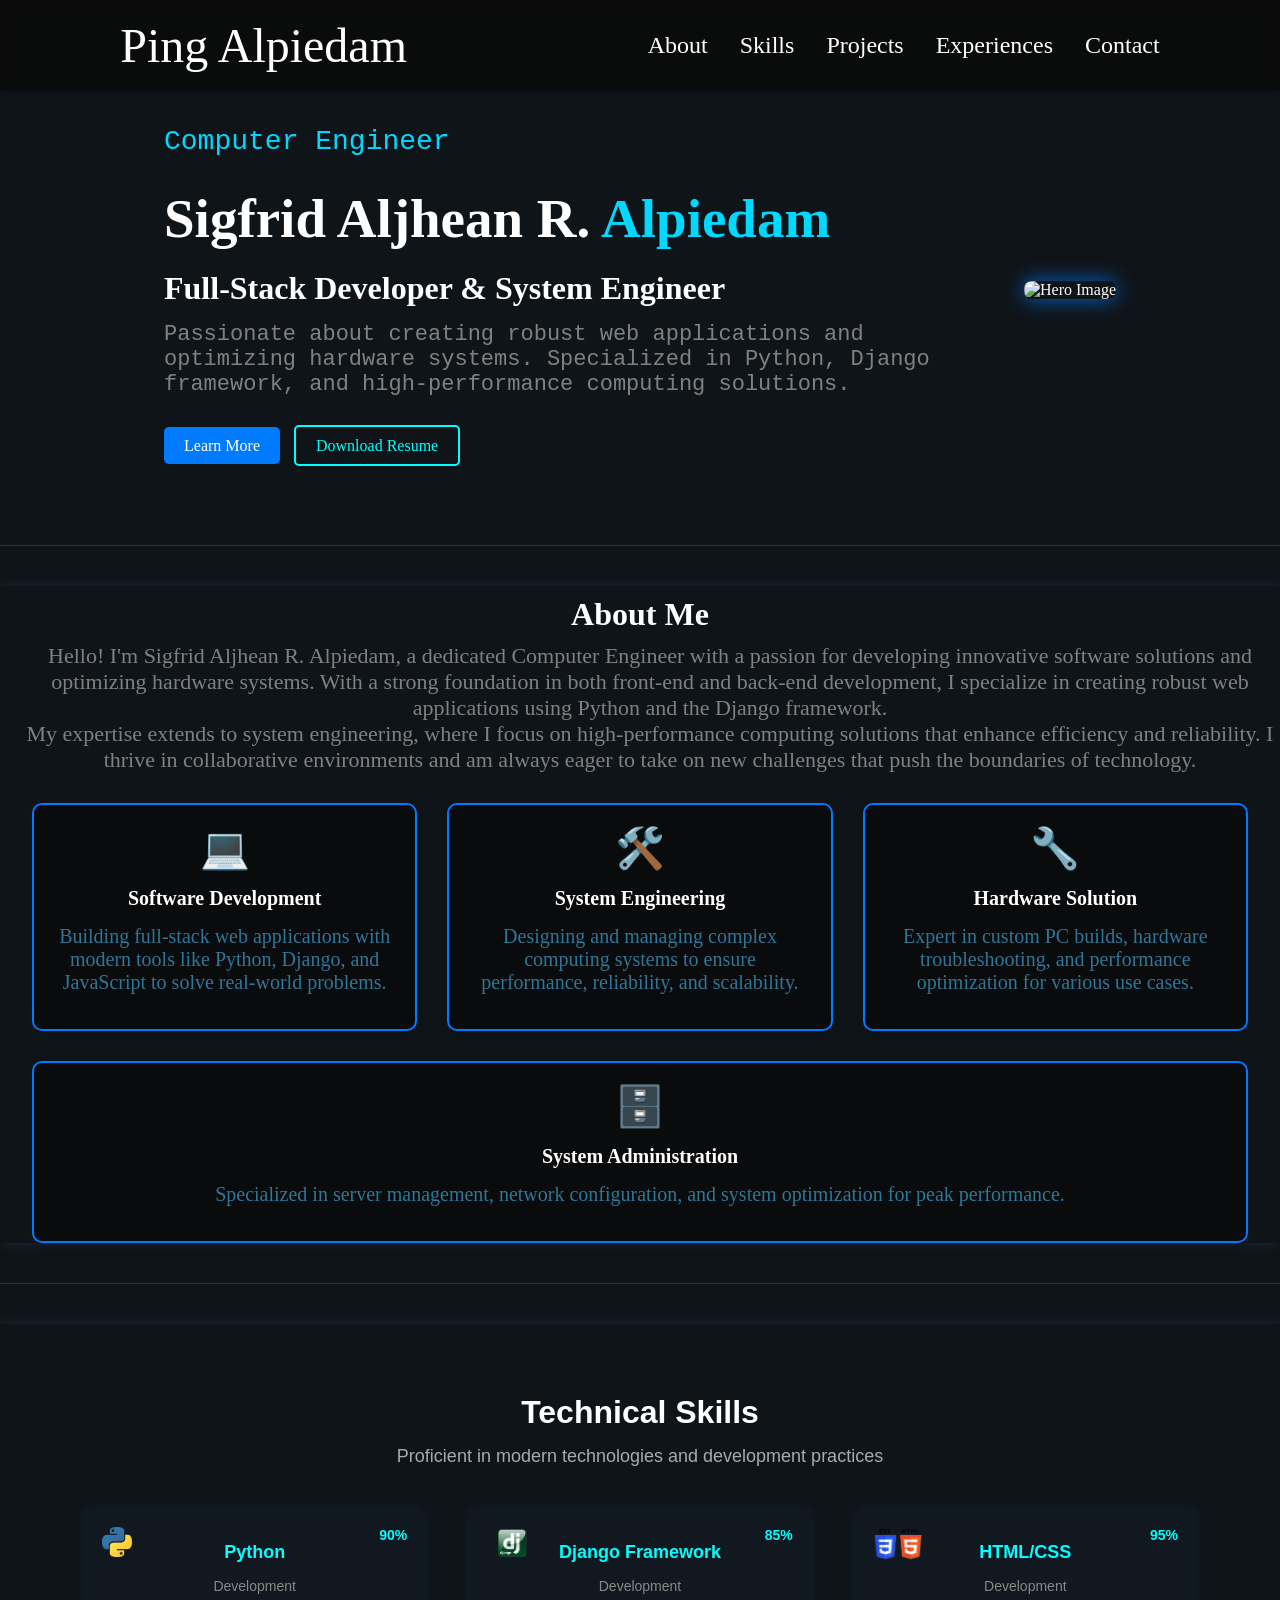
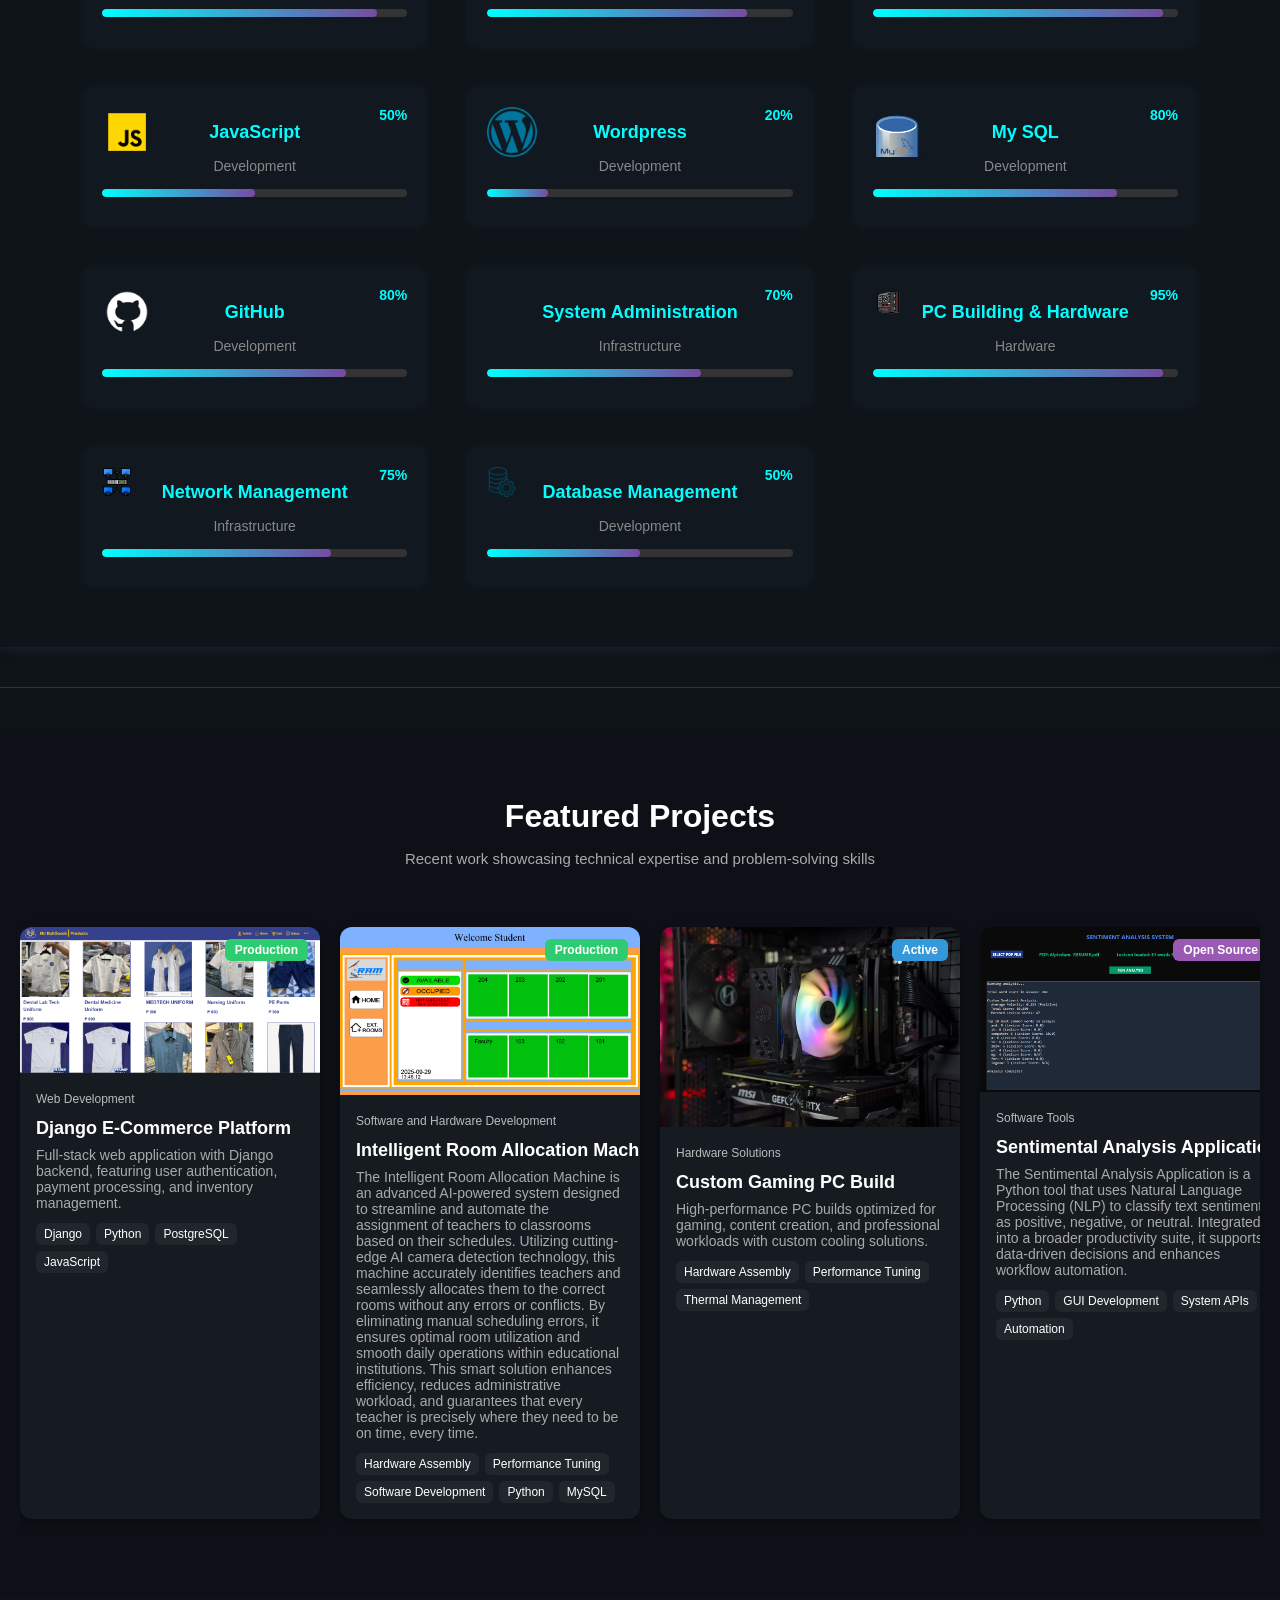
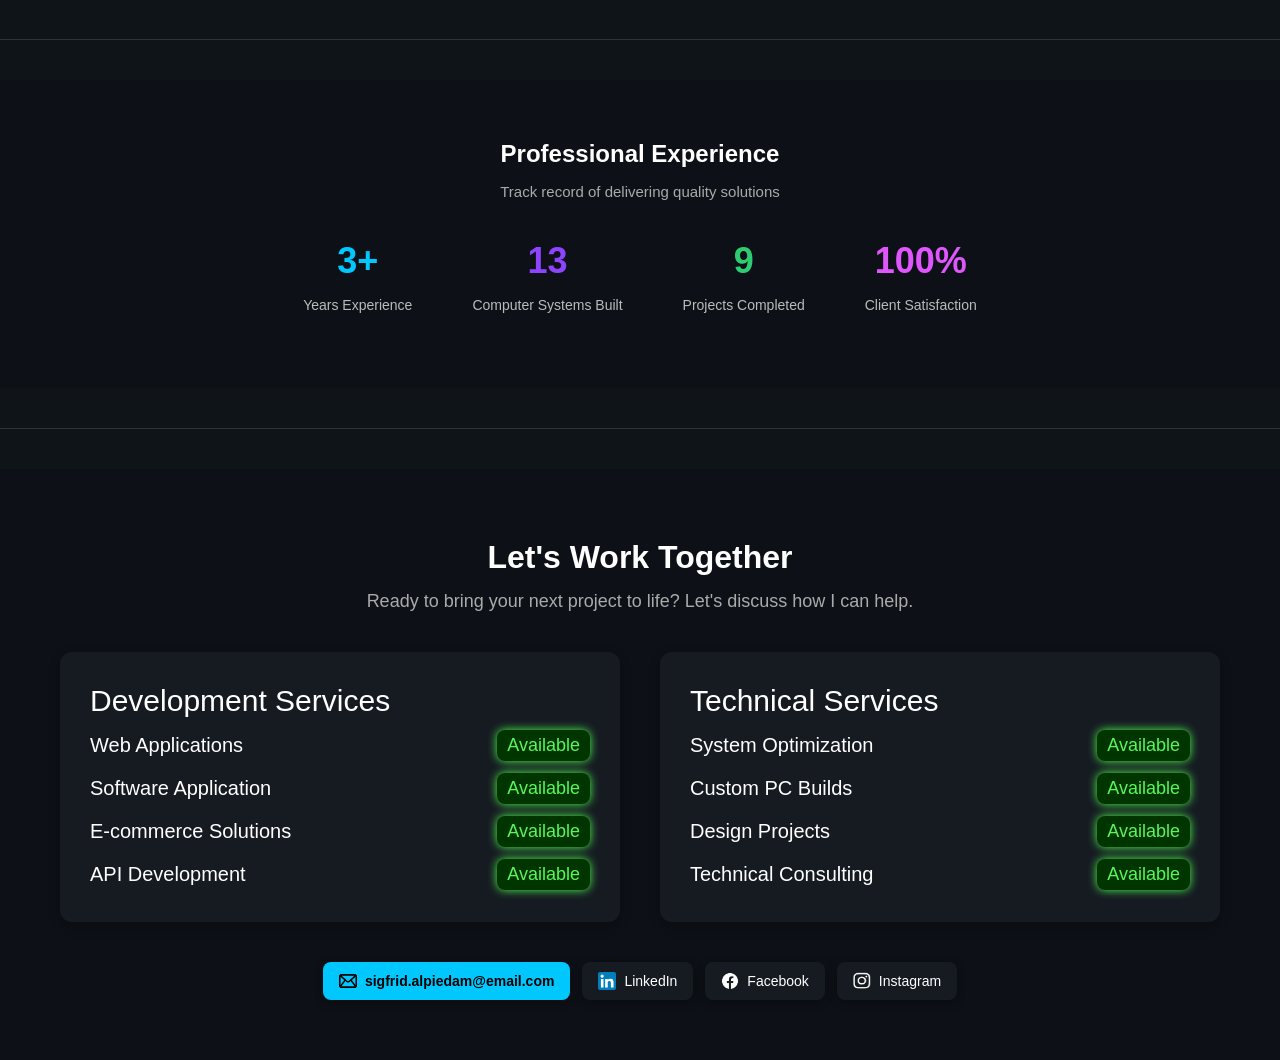
==== index.html @ 80d1b7cb "Update index.html" ====
<!DOCTYPE html>
<html lang="en">
<head>
    <meta charset="UTF-8" />
    <meta name="viewport" content="width=device-width, initial-scale=1.0" />
    <title>My Portfolio</title>
    <link rel="stylesheet" href="assets/style.css" />
    <link rel="stylesheet" href="assets/mediaqueries.css" />
</head>
<body>
    <nav id="desktop-nav">
        <div class="logo">Ping Alpiedam</div>
        <div>
            <ul class="nav-links">
                <li><a href="#about">About</a></li>
                <li><a href="#skills">Skills</a></li>
                <li><a href="#projects">Projects</a></li>
                <li><a href="#experience">Experiences</a></li>
                <li><a href="#contact">Contact</a></li>
            </ul>
        </div>
    </nav>
    <nav id="hamburger-nav">
        <div class="logo">Ping Alpiedam</div>
        <div class="hamburger-menu">
            <div class="hamburger-icon" onclick="toggleMenu()">
                <span></span>
                <span></span>
                <span></span>
            </div>
            <div class="menu-links">
                <li><a href="#about" onclick="toggleMenu()">About</a></li>
                <li><a href="#skills" onclick="toggleMenu()">Skills</a></li>
                <li><a href="#projects" onclick="toggleMenu()">Projects</a></li>
                <li><a href="#experience" onclick="toggleMenu()">Experiences</a></li>
                <li><a href="#contact" onclick="toggleMenu()">Contact</a></li>
            </div>
        </div>
    </nav>

    <!-- Hero Section -->
    <section id="hero">
        <div class="hero-wrapper">
            <div class="container text-content">
                <div class="text-sm">Computer Engineer</div>
                <h1 class="Name">Sigfrid Aljhean R.<span class="text-primary"> Alpiedam</span></h1>
                <h2 class="tit">Full-Stack Developer & System Engineer</h2>
                <p class="text-1">Passionate about creating robust web applications and optimizing hardware systems. Specialized in Python, Django framework, and high-performance computing solutions.</p>
                <a href="#about" class="btn">Learn More</a>
                <a href="assets/files/ALPIEDAM_RESUME.pdf" class="btn btn-secondary" download>Download Resume</a>
            </div>
            <div class="hero-image">
                <img src="assets/pics/mypic.JPG" alt="Hero Image" />
            </div>
        </div>
    </section>
    <hr class="divider" />
    <!-- About Section -->
    <section id="about">
        <div class="about-wrapper">
            <div class="about-text">
                <h2 class="tit">About Me</h2>
                <p class="aboutdes">Hello! I'm Sigfrid Aljhean R. Alpiedam, a dedicated Computer Engineer with a passion for developing innovative software solutions and optimizing hardware systems. With a strong foundation in both front-end and back-end development, I specialize in creating robust web applications using Python and the Django framework.</p>
                <p class="aboutdes">My expertise extends to system engineering, where I focus on high-performance computing solutions that enhance efficiency and reliability. I thrive in collaborative environments and am always eager to take on new challenges that push the boundaries of technology.</p>
            </div>
            <div class="abouts">
                <div class="containerabout">
                    <div class="about-box">
                        <div class="icon">💻</div>
                        <h3 class="box-title">Software Development</h3>
                        <p class="box-description">
                            Building full-stack web applications with modern tools like Python, Django, and JavaScript to solve real-world problems.
                        </p>
                    </div>

                    <div class="about-box">
                        <div class="icon">🛠️</div>
                        <h3 class="box-title">System Engineering</h3>
                        <p class="box-description">
                            Designing and managing complex computing systems to ensure performance, reliability, and scalability.
                        </p>
                    </div>

                    <div class="about-box">
                        <div class="icon">🔧</div>
                        <h3 class="box-title">Hardware Solution</h3>
                        <p class="box-description">
                            Expert in custom PC builds, hardware troubleshooting, and performance optimization for various use cases.
                        </p>
                    </div>

                    <div class="about-box">
                        <div class="icon">🗄️</div>
                        <h3 class="box-title">System Administration</h3>
                        <p class="box-description">
                            Specialized in server management, network configuration, and system optimization for peak performance.
                        </p>
                    </div>
                </div>
            </div>
        </div>
    </section>
    <hr class="divider" />
    <!-- Skills Section -->
    <section id="skills">
        <div class="skills-wrapper">
            <h2 class="tit">Technical Skills</h2>
            <p class="subtit">Proficient in modern technologies and development practices</p>
            
            <div class="skills-grid">

            <div class="skill-card">
                <div class="icon"><img src="assets/icons/python.png" alt="Hero Image" /></div>
                <h3>Python</h3>
                <p class="category">Development</p>
                <div class="progress-bar"><div class="fill" style="width: 90%"></div></div>
                <span class="percent">90%</span>
            </div>

            <div class="skill-card">
                <div class="icon1"><img src="assets/icons/django.png" alt="Hero Image" /></div>
                <h3>Django Framework</h3>
                <p class="category">Development</p>
                <div class="progress-bar"><div class="fill" style="width: 85%"></div></div>
                <span class="percent">85%</span>
            </div>

            <div class="skill-card">
                <div class="icon1"><img src="assets/icons/css.png" alt="Hero Image" /></div>
                <h3>HTML/CSS</h3>
                <p class="category">Development</p>
                <div class="progress-bar"><div class="fill" style="width: 95%"></div></div>
                <span class="percent">95%</span>
            </div>

            <div class="skill-card">
                <div class="icon1"><img src="assets/icons/js.png" alt="Hero Image" /></div>
                <h3>JavaScript</h3>
                <p class="category">Development</p>
                <div class="progress-bar"><div class="fill" style="width: 50%"></div></div>
                <span class="percent">50%</span>
            </div>

            <div class="skill-card">
                <div class="icon1"><img src="assets/icons/word.png" alt="Hero Image" /></div>
                <h3>Wordpress</h3>
                <p class="category">Development</p>
                <div class="progress-bar"><div class="fill" style="width: 20%"></div></div>
                <span class="percent">20%</span>
            </div>

            <div class="skill-card">
                <div class="icon1"><img src="assets/icons/sql.png" alt="Hero Image" /></div>
                <h3>My SQL</h3>
                <p class="category">Development</p>
                <div class="progress-bar"><div class="fill" style="width: 80%"></div></div>
                <span class="percent">80%</span>
            </div>
            <div class="skill-card">
                <div class="icon1"><img src="assets/icons/github.png" alt="Hero Image" /></div>
                <h3>GitHub</h3>
                <p class="category">Development</p>
                <div class="progress-bar"><div class="fill" style="width: 80%"></div></div>
                <span class="percent">80%</span>
            </div>

            <div class="skill-card">
                <h3>System Administration</h3>
                <p class="category">Infrastructure</p>
                <div class="progress-bar"><div class="fill" style="width: 70%"></div></div>
                <span class="percent">70%</span>
            </div>

            <div class="skill-card">
                <div class="icon"><img src="assets/icons/pc.png" alt="Hero Image" /></div>
                <h3>PC Building & Hardware</h3>
                <p class="category">Hardware</p>
                <div class="progress-bar"><div class="fill" style="width: 95%"></div></div>
                <span class="percent">95%</span>
            </div>

            <div class="skill-card">
                <div class="icon"><img src="assets/icons/network.png" alt="Hero Image" /></div>
                <h3>Network Management</h3>
                <p class="category">Infrastructure</p>
                <div class="progress-bar"><div class="fill" style="width: 75%"></div></div>
                <span class="percent">75%</span>
            </div>

            <div class="skill-card">
                <div class="icon"><img src="assets/icons/data.png" alt="Hero Image" /></div>
                <h3>Database Management</h3>
                <p class="category">Development</p>
                <div class="progress-bar"><div class="fill" style="width: 50%"></div></div>
                <span class="percent">50%</span>
            </div>
            </div>
        </div>
    </section>
    <hr class="divider" />
    <!-- Projects Section -->
    <section id="projects">
        <div class="projects-header">
            <h2 class="tit">Featured Projects</h2>
            <p class="subtit">Recent work showcasing technical expertise and problem-solving skills</p>
        </div>

        <div class="projects-wrapper scrolling-carousel">
            <div class="project-card">
            <div class="project-status production">Production</div>
            <img src="assets/pics/ecommerce.png" alt="E-Commerce Platform">
            <div class="project-content">
                <span class="tag">Web Development</span>
                <h3>Django E-Commerce Platform</h3>
                <p>Full-stack web application with Django backend, featuring user authentication, payment processing, and inventory management.</p>
                <div class="tech-stack">
                <span>Django</span><span>Python</span><span>PostgreSQL</span><span>JavaScript</span>
                </div>
            </div>
            </div>

            <div class="project-card">
            <div class="project-status production">Production</div>
            <img src="assets/pics/iram.png" alt="Custom Gaming Systems">
            <div class="project-content">
                <span class="tag">Software and Hardware Development</span>
                <h3>Intelligent Room Allocation Machine</h3>
                <p>The Intelligent Room Allocation Machine is an advanced AI-powered system designed to streamline and automate the assignment of teachers to classrooms based on their schedules. Utilizing cutting-edge AI camera detection technology, this machine accurately identifies teachers and seamlessly allocates them to the correct rooms without any errors or conflicts. By eliminating manual scheduling errors, it ensures optimal room utilization and smooth daily operations within educational institutions. This smart solution enhances efficiency, reduces administrative workload, and guarantees that every teacher is precisely where they need to be on time, every time.</p>
                <div class="tech-stack">
                <span>Hardware Assembly</span><span>Performance Tuning</span><span>Software Development</span><span>Python</span><span>MySQL</span>
                </div>
            </div>
            </div>

            <div class="project-card">
            <div class="project-status active">Active</div>
            <img src="assets/pics/pc.jpg" alt="Custom Gaming Systems">
            <div class="project-content">
                <span class="tag">Hardware Solutions</span>
                <h3>Custom Gaming PC Build</h3>
                <p>High-performance PC builds optimized for gaming, content creation, and professional workloads with custom cooling solutions.</p>
                <div class="tech-stack">
                <span>Hardware Assembly</span><span>Performance Tuning</span><span>Thermal Management</span>
                </div>
            </div>
            </div>

            <div class="project-card">
            <div class="project-status open-source">Open Source</div>
            <img src="assets/pics/automation.png" alt="Python Automation Tools">
            <div class="project-content">
                <span class="tag">Software Tools</span>
                <h3>Sentimental Analysis Application</h3>
                <p>The Sentimental Analysis Application is a Python tool that uses Natural Language Processing (NLP) to classify text sentiment as positive, negative, or neutral. Integrated into a broader productivity suite, it supports data-driven decisions and enhances workflow automation.</p>
                <div class="tech-stack">
                <span>Python</span><span>GUI Development</span><span>System APIs</span><span>Automation</span>
                </div>
            </div>
            </div>
            

        </div>
    </section>
    <hr class="divider" />
    <!-- Experience Section -->
    <section id="experience">
        <div class="experience-header">
            <h2>Professional Experience</h2>
            <p>Track record of delivering quality solutions</p>
        </div>

        <div class="experience-stats">
            <div class="stat">
            <h3 class="blue">3+</h3>
            <p>Years Experience</p>
            </div>
            <div class="stat">
            <h3 class="purple">13</h3>
            <p>Computer Systems Built</p>
            </div>
            <div class="stat">
            <h3 class="green">9</h3>
            <p>Projects Completed</p>
            </div>
            <div class="stat">
            <h3 class="pink">100%</h3>
            <p>Client Satisfaction</p>
            </div>
        </div>
    </section>
    <hr class="divider" />
    <!-- Contact Section -->
    <section id="contact">
        <div class="contact-header">
            <h2 class="tit">Let's Work Together</h2>
            <p class="subtit">Ready to bring your next project to life? Let's discuss how I can help.</p>
        </div>

        <div class="services">
            <div class="service-box">
            <ul>
                <li style="font-size: 30px;">Development Services</li>
                <li>Web Applications <span class="status">Available</span></li>
                <li>Software Application <span class="status">Available</span></li>
                <li>E-commerce Solutions <span class="status">Available</span></li>
                <li>API Development <span class="status">Available</span></li>
            </ul>
            </div>

            <div class="service-box">
            <ul>
                <li style="font-size: 30px;">Technical Services</li>
                <li>System Optimization <span class="status">Available</span></li>
                <li>Custom PC Builds <span class="status">Available</span></li>
                <li>Design Projects <span class="status">Available</span></li>
                <li>Technical Consulting <span class="status">Available</span></li>
            </ul>
            </div>
        </div>

        <div class="contact-links">
            <a href="mailto:sigfridalpiedam@gmail.com" class="btn2 email">
            <img src="assets/icons/email.png" alt="Email"> sigfrid.alpiedam@email.com
            </a>
            <a href="https://linkedin.com/in/sigfridaljheanalpiedamcoesysdev" target="_blank" class="btn2">
            <img src="assets/icons/linked.png" alt="LinkedIn"> LinkedIn
            </a>
            <a href="https://www.facebook.com/ping.alpiedam" target="_blank" class="btn2">
            <img src="assets/icons/facebook.png" alt="Facebook"> Facebook
            </a>
            <a href="https://www.instagram.com/a.aljheans/" target="_blank" class="btn2">
            <img src="assets/icons/instagram.png" alt="Instagram"> Instagram
            </a>
        </div>
    </section>

    <script src="script.js"></script>
</body>
</html>
---- assets/style.css ----
/* For All */ 
* {
    margin: 0;
    padding: 0;
}
body {
    font-family: 'times new roman', serif;
    background-color: #0f1419;
    color: white;
}
html {
    scroll-behavior: smooth;
}

p {
    color: #333;
}

/* Transitions */
a, .btn {
    transition: all 300ms ease;
}

.divider {
    border: none;
    height: 1px;
    background-color: #333;
    margin: 40px 0;
}
/*Desktop Navigation*/
nav, .nav-links {
    display: flex;
}
nav {
    justify-content: space-around;
    align-items: center;
    height: 10vh;
    background-color: #0a0b0d;
}
.nav-links {
    gap: 2rem;
    list-style: none;
    font-size: 1.5rem;
}

a {
    text-decoration: none;
    text-decoration-color: white;
    color: white;
}
a:hover {
    color: gray;
    text-decoration: underline;
    text-underline-offset: 8px;
}

.logo {
    font-size: 3rem;
}
.logo:hover {
    cursor: default;
}

/* Hamburger */
#hamburger-nav {
    display: none;
}
.hamburger-menu {
    position: relative;
    display: inline-block;
}
#desktop-nav, #hamburger-nav {
  position: fixed;
  top: 0;
  left: 0;
  width: 100%;
  background-color: rgba(10, 10, 10, 0.85);
  z-index: 1000;
  box-shadow: 0 2px 5px rgba(0,0,0,0.3); 
  backdrop-filter: blur(6px);             
  -webkit-backdrop-filter: blur(6px);
}
.hamburger-icon {
    display: flex;
    flex-direction: column;
    justify-content: space-between;
    height: 24px;
    width: 30px;
    cursor: pointer;
}

.hamburger-icon span {
    width: 100%;
    height: 2px;
    background-color: white;
    transition: all 0.3s ease-in-out;
}
.menu-links {
    position: absolute;
    top: 100%;
    right: 0;
    background-color: white;
    width: fit-content;
    max-height: 0;
    overflow: hidden;
    box-shadow: #007bff 0px 0px 10px;
    transition: all 0.3s ease-in-out;
}

.menu-links a {
    display: block;
    padding: 12px;
    text-align: center;
    font-size: 1.3rem;
    color: black;
    text-decoration: none;
    transition: all 0.5s ease-in-out;
}
.menu-links a:hover {
    background-color: #00d9ff;
    color: black;
}
.menu-links li {
    list-style: none;
}

.menu-links.open {
    max-height: 300px;
}

.hamburger-icon.open span:first-child {
    transform: rotate(45deg) translate(10px, 5px);
}
.hamburger-icon.open span:nth-child(2) {
    opacity: 0;
}
.hamburger-icon.open span:last-child {
    transform: rotate(-45deg) translate(10px, -5px);
}
.hamburger-icon span:first-child {
    transform: none;
}
.hamburger-icon span:first-child {
    opacity: 1;
}
.hamburger-icon span:first-child {
    transform: none;
}


/* Sections */

/* Hero Section */
#hero {
    padding: 50px 0;
}

.hero-wrapper {
    margin-top: 2cm;
    display: flex;
    align-items: center;
    justify-content: center;
    gap: 60px;
    flex-wrap: wrap;
}

.hero-image img {
    max-width: 500px;
    width: 100%;
    height: auto;
    border-radius: 8px;
    object-fit: cover;

    box-shadow: 0 0 20px rgba(0, 123, 255, 0.8);
    animation: glow 2s ease-in-out infinite;
}

@keyframes glow {
    0% {
        box-shadow: 0 0 10px rgba(0, 123, 255, 0.6);
    }
    50% {
        box-shadow: 0 0 20px rgba(0, 123, 255, 1);
    }
    100% {
        box-shadow: 0 0 10px rgba(0, 123, 255, 0.6);
    }
}

.text-content {
    max-width: 800px;
}

.text-sm {
    font-size: 28px;
    font-family: 'Courier New', Courier, monospace;
    margin-bottom: 30px;
    color: #00d9ff;
}
.text-1 {
    font-size: 22px;
    font-family: 'Courier New', Courier, monospace;
    margin-bottom: 40px;
    color: gray;
    font-weight: 100;
}
.text-primary {
    color: #00d9ff;
    font-weight: medium;
}

.Name {
    font-family: Georgia, 'Times New Roman', Times, serif;
    margin: 0;
    font-size: 55px;
    font-weight: medium;
    margin-bottom: 20px;
}
.tit {
    margin: 10px 0;
    font-size: 28px;
    color: white;
    font-weight: medium;
}

p {
    margin: 15px 0;
    font-size: 18px;
}

.btn {
    padding: 10px 20px;
    background-color: #007bff; 
    color: white;
    text-decoration: none;
    border-radius: 5px;
}
.btn:hover {
    text-decoration: none;
}
.btn-secondary {
  background-color: transparent;
  color: #00ffff;
  border: 2px solid #00ffff;
  padding: 10px 20px;
  margin-left: 10px;
  border-radius: 5px;
  text-decoration: none;
  transition: background-color 0.3s ease, color 0.3s ease;
}

.btn-secondary:hover {
  background-color: #00ffff;
  color: #0a0a0a;
  text-decoration: none;
}

/* About Section */
.about-wrapper {
    display: flex;
    justify-content: center;
    flex-direction: column;
    box-shadow: #1e293b 0px 0px 10px;
}
.about-text {
    display: flex;
    flex-direction: column;
    align-items: center;
}

.aboutdes {
    text-align: center;
    width: 1300px;
    font-size: 22px;
    color: gray;
    margin: 0 auto;
}
.abouts {
    display: flex;
    justify-content: center;
}
.containerabout {
    display: flex;
    justify-content: space-between;
    gap: 30px;
    flex-wrap: wrap;
    margin-top: 30px;
    width: 95%;
}
.about-box {
    flex: 1;
    min-width: 250px;
    background-color: #0a0b0d;
    border: 2px solid #007bff;
    border-radius: 10px;
    padding: 20px;
    text-align: center;
    box-shadow: 0 4px 10px rgba(0, 0, 0, 0.1);
    transition: transform 0.3s ease;
}

.about-box:hover {
    transform: translateY(-5px);
}

.icon {
    font-size: 40px;
    margin-bottom: 15px;
    color: #007bff;
}

.box-title {
    font-size: 20px;
    font-weight: bold;
    margin-bottom: 10px;
}

.box-description {
    font-size: 20px;
    color: #2d7799;
}

/* Skills Section */
#skills {
  background-color: #0f1419;
  color: white;
  padding: 60px 20px;
  font-family: 'Segoe UI', Tahoma, Geneva, Verdana, sans-serif;
  box-shadow: #1e293b 0px 0px 10px;
}

.skills-wrapper {
  max-width: 90%;
  margin: 0 auto;
  text-align: center;
}

.tit {
  font-size: 32px;
  margin-bottom: 10px;
}

.subtit {
  color: #aaa;
  margin-bottom: 40px;
  font-size: 18px;
}

.skills-grid {
  display: grid;
  grid-template-columns: repeat(auto-fit, minmax(250px, 1fr));
  gap: 40px;
}

.skill-card {
  background: #111820;
  padding: 20px;
  border-radius: 12px;
  position: relative;
  box-shadow: 0 0 10px rgba(0, 255, 255, 0.05);
  transition: 0.3s;
}

.skill-card:hover {
  transform: translateY(-10px);
  box-shadow: 0 0 20px rgba(0, 255, 255, 0.1);
}

.skill-card .icon {
    position: absolute;
    top: 20px;
    left: 20px;
    width: 30px;
    height: 30px;
}

.skill-card .icon1 {
    position: absolute;
    top: 20px;
    left: 20px;
    width: 50px;
    height: 50px;
    overflow: hidden;
}
.skill-card .icon1 img {
  width: 100%;
  height: auto;
  display: block;
}

.skill-card .icon img {
  width: 100%;
  height: auto;
  display: block;
}

.skill-card h3 {
  font-size: 18px;
  margin-bottom: 5px;
  color: #00ffff;
  margin-top: 15px;
}

.category {
  font-size: 14px;
  color: #888;
  margin-bottom: 15px;
}

.progress-bar {
  height: 8px;
  background-color: #333;
  border-radius: 10px;
  overflow: hidden;
  margin-bottom: 10px;
}

.progress-bar .fill {
  height: 100%;
  background: linear-gradient(90deg, #00ffff, #764ba2);
  border-radius: 10px;
}

.percent {
  font-size: 14px;
  color: #00ffff;
  font-weight: bold;
  position: absolute;
  top: 20px;
  right: 20px;
}

/* Projects Section */
#projects {
  background: #0d1117;
  padding: 60px 20px;
  color: #fff;
  font-family: Arial, sans-serif;
  text-align: center;
}

.projects-header p {
  font-size: 15px;
  color: #aaa;
  margin-bottom: 40px;
  text-wrap: balance;
}

.projects-wrapper {
  display: flex;
  gap: 20px;
  overflow-x: auto;
  scroll-behavior: smooth;
  scrollbar-width: none;
  -ms-overflow-style: none; 
  padding: 20px 0;
  background: #0d1117;
  white-space: nowrap;
}

.projects-wrapper::-webkit-scrollbar {
  display: none; 
}

.scrolling-carousel:hover,
.project-card:hover {
  animation-play-state: paused !important;
}

.project-card {
  flex: 0 0 auto;
  width: 300px;
  background: #161b22;
  border-radius: 12px;
  overflow: hidden;
  box-shadow: 0 4px 12px rgba(0, 0, 0, 0.4);
  position: relative;
  text-align: left;
  transition: transform 0.3s ease, box-shadow 0.3s ease;
  user-select: none;
}
.project-card:hover {
  transform: translateY(-8px) scale(1.03);
  box-shadow: 0 8px 20px rgba(0, 0, 0, 0.6); 
}
.project-card img {
  width: 100%;
  display: block;
}

.project-status {
  position: absolute;
  top: 12px;
  right: 12px;
  padding: 4px 10px;
  font-size: 12px;
  border-radius: 6px;
  font-weight: bold;
  color: #fff;
}
.project-status.production { background: #2ecc71; }
.project-status.active { background: #3498db; }
.project-status.open-source { background: #9b59b6; }

.project-content {
  padding: 16px;
}

.project-content .tag {
  font-size: 12px;
  color: #bbb;
  display: inline-block;
  margin-bottom: 6px;
}

.project-content h3 {
  font-size: 18px;
  margin: 6px 0;
}

.project-content p {
  font-size: 14px;
  color: #aaa;
  margin: 8px 0 12px;
  overflow-wrap: break-word;
  word-wrap: break-word;
  white-space: normal;
}

.tech-stack {
  display: flex;
  flex-wrap: wrap;
  gap: 6px;
}

.tech-stack span {
  background: #21262d;
  padding: 4px 8px;
  border-radius: 6px;
  font-size: 12px;
}

/* Experience Section */
#experience {
  background: #0d1117;
  padding: 60px 20px;
  color: #fff;
  font-family: Arial, sans-serif;
  text-align: center;
}


.experience-header p {
  font-size: 15px;
  color: #aaa;
  margin-bottom: 40px;
}

.experience-stats {
  display: flex;
  justify-content: center;
  gap: 60px;
  flex-wrap: wrap;
}

.stat {
  text-align: center;
}

.stat h3 {
  font-size: 36px;
  font-weight: bold;
  margin-bottom: 6px;
}

.stat p {
  font-size: 14px;
  color: #bbb;
}

.stat h3.blue { color: #00c8ff; }
.stat h3.purple { color: #8e44ff; }
.stat h3.green { color: #2ecc71; }
.stat h3.pink { color: #e056fd; }

/* Contact Section */
#contact {
  background: #0d1117;
  padding: 60px 20px;
  color: #fff;
  font-family: Arial, sans-serif;
  text-align: center;
}

.services {
  display: flex;
  justify-content: center;
  gap: 40px;
  flex-wrap: wrap;
  margin-bottom: 40px;
}

.service-box {
  background: #161b22;
  border-radius: 12px;
  padding: 20px 30px;
  width: 500px;
  text-align: left;
  box-shadow: 0 4px 12px rgba(0,0,0,0.3);
}

.service-box ul {
  list-style: none;
  padding: 0;
}

.service-box li {
  margin: 12px 0;
  font-size: 20px;
  display: flex;
  justify-content: space-between;
  align-items: center;
}

.status {
  background: rgb(0, 53, 0);
  color: rgb(90, 247, 90);
  border-color: #09f069;
  box-shadow: rgb(78, 255, 78) 0px 0px 10px;
  font-size: 18px;
  padding: 5px 10px;
  border-radius: 8px;
  font-family: Arial, Helvetica, sans-serif;
}

.contact-links {
  display: flex;
  justify-content: center;
  flex-wrap: wrap;
  gap: 12px;
}

.btn2 {
  background: #161b22;
  padding: 10px 16px;
  border-radius: 8px;
  text-decoration: none;
  color: #fff;
  font-size: 14px;
  box-shadow: 0 2px 8px rgba(0,0,0,0.4);
  display: flex;
  align-items: center;
  gap: 8px;
  transition: background 0.3s ease, transform 0.2s ease;
}

.btn2 img {
  width: 18px;
  height: 18px;
}

.btn2:hover {
  background: #1f2937;
  transform: translateY(-2px);
}

.btn2.email {
  background: #00c8ff;
  color: #000;
  font-weight: bold;
}
---- assets/mediaqueries.css ----
@media screen and (max-width: 1200px) {
    #desktop-nav {
        display: none;
    }
    #hamburger-nav {
        display: flex;
    }
}


/* About Section */
@media screen and (max-width: 1200px) {
    .aboutdes {
        width: 90%; 
        font-size: 20px;     
        padding: 0 10px;    
        color: #666;        
    }
}
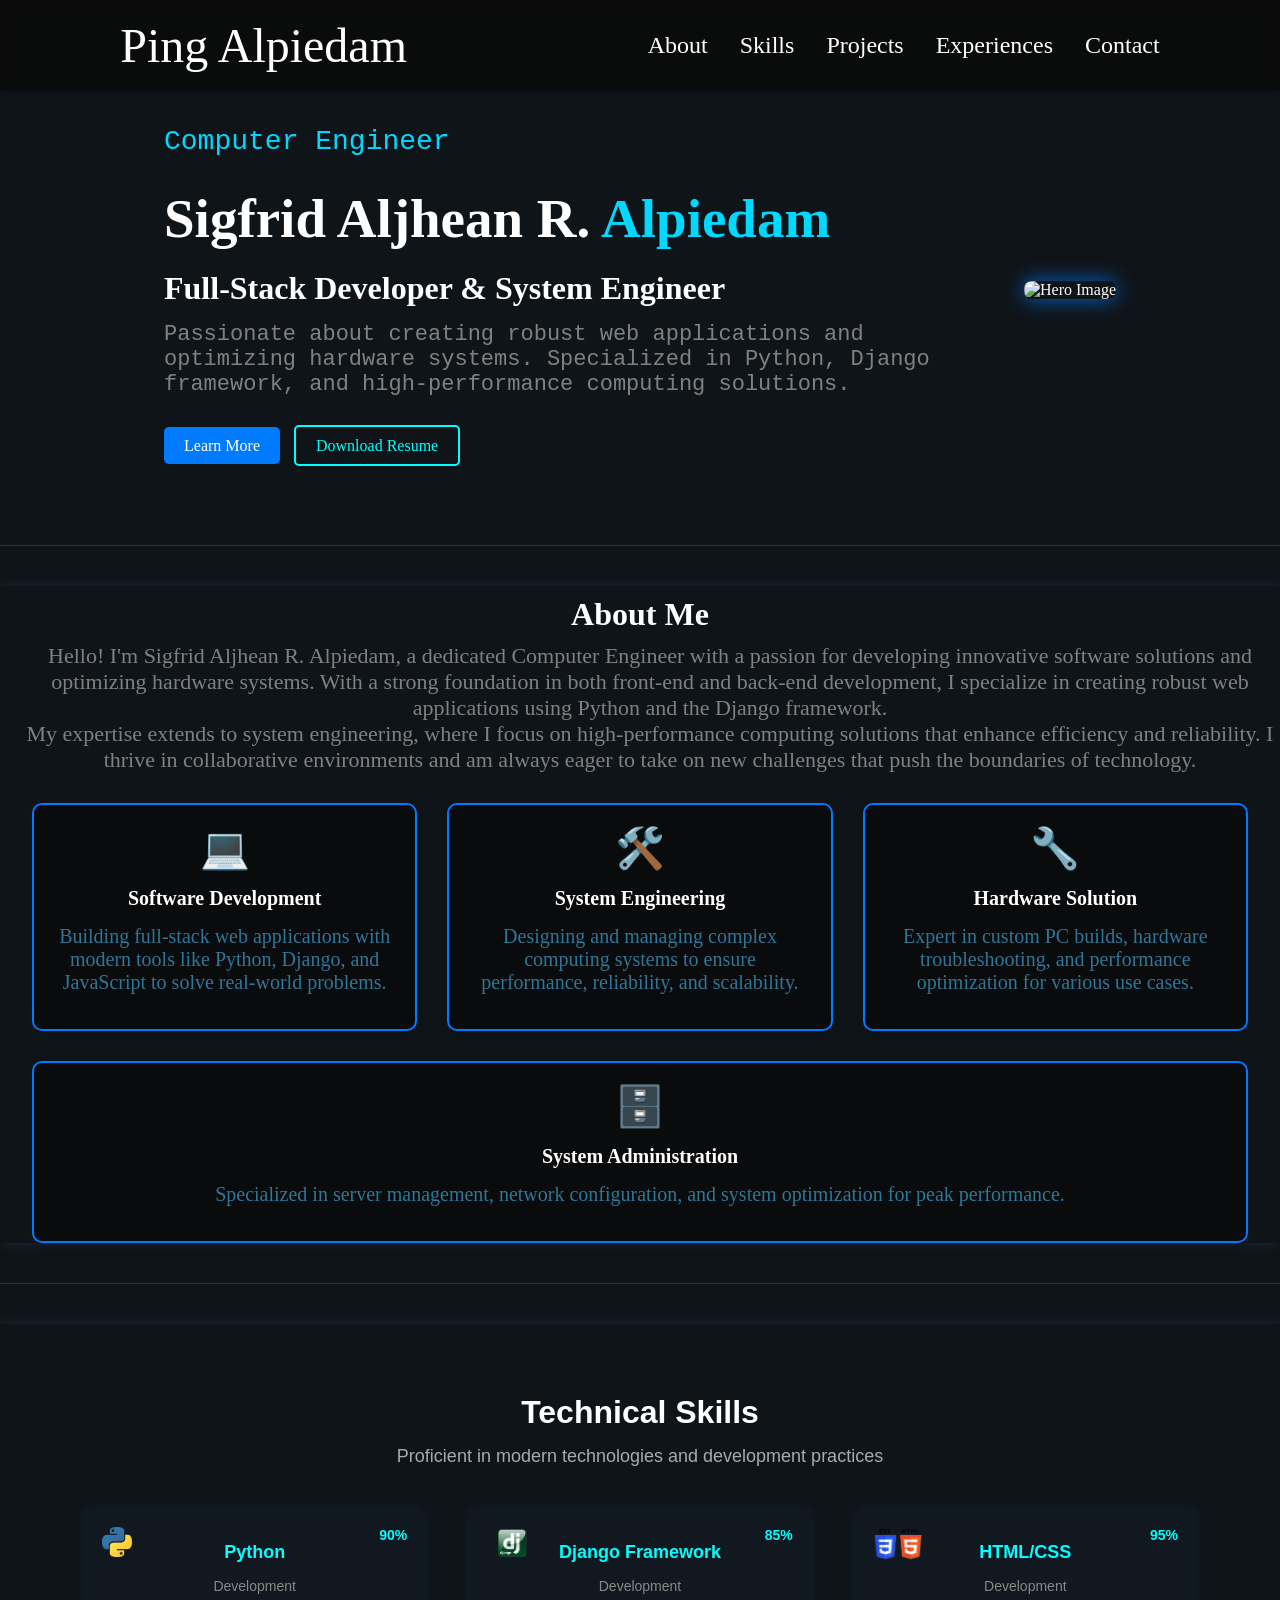
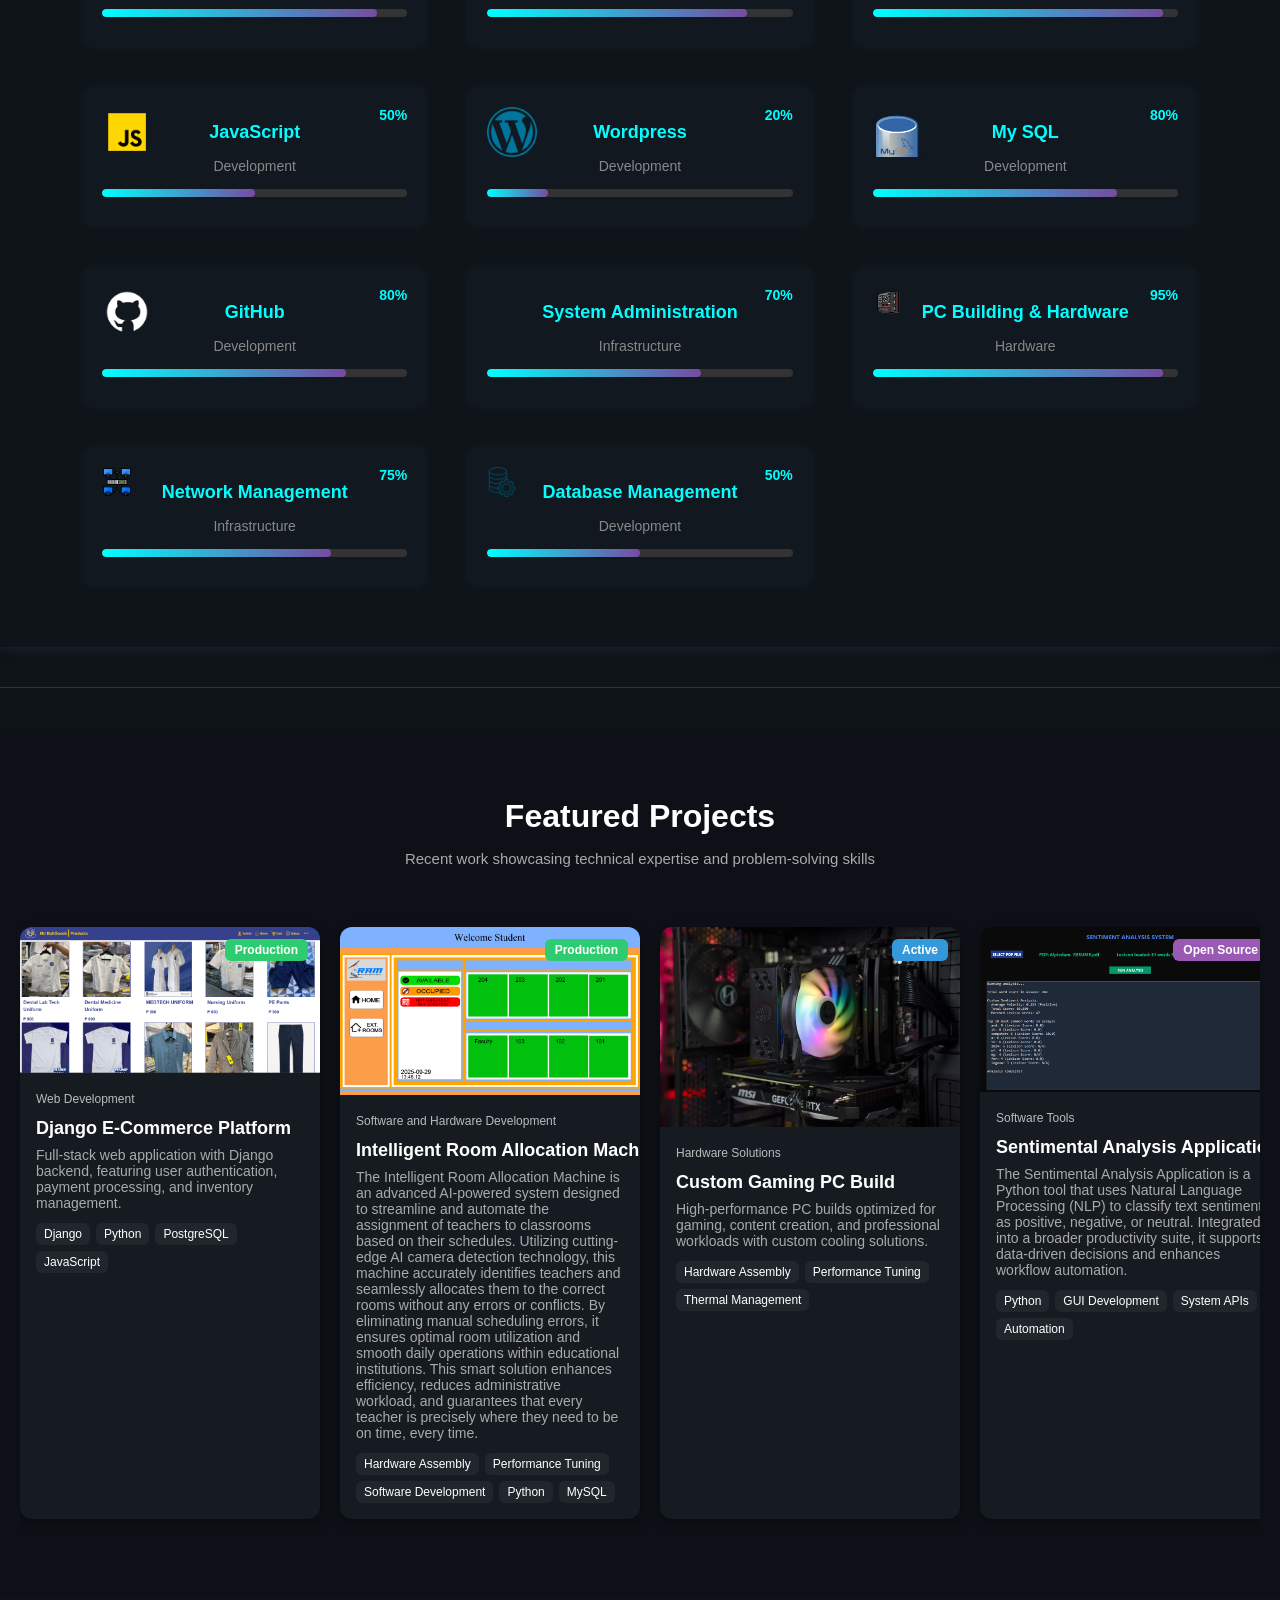
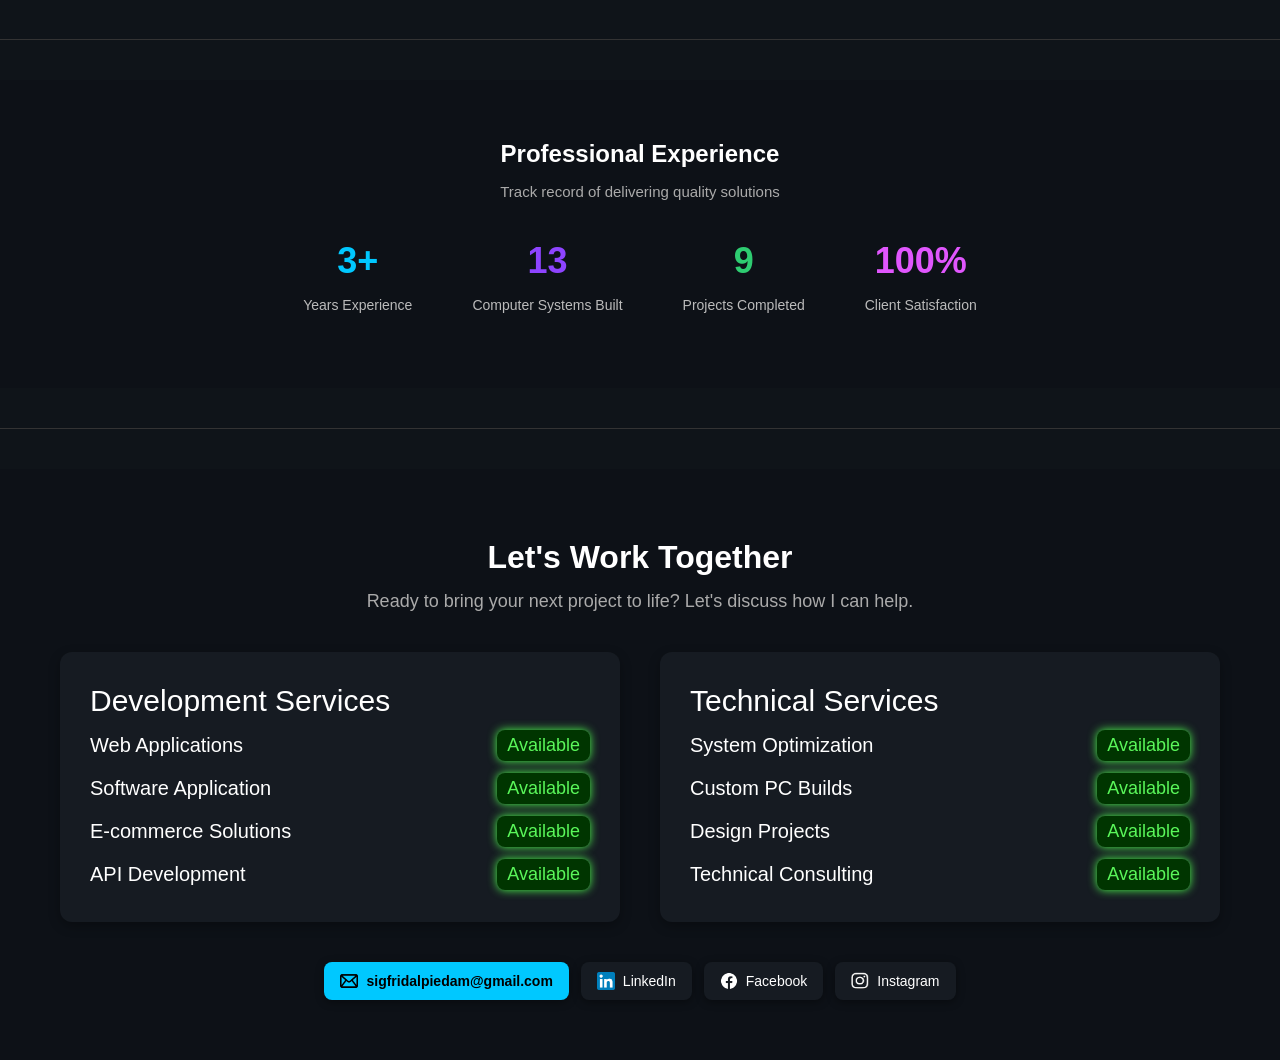
==== commit 19a2f6e6: "Update index.html" ====
--- a/index.html
+++ b/index.html
@@ -320,7 +320,7 @@
 
         <div class="contact-links">
             <a href="mailto:sigfridalpiedam@gmail.com" class="btn2 email">
-            <img src="assets/icons/email.png" alt="Email"> sigfrid.alpiedam@email.com
+            <img src="assets/icons/email.png" alt="Email"> sigfridalpiedam@gmail.com
             </a>
             <a href="https://linkedin.com/in/sigfridaljheanalpiedamcoesysdev" target="_blank" class="btn2">
             <img src="assets/icons/linked.png" alt="LinkedIn"> LinkedIn
@@ -336,4 +336,4 @@
 
     <script src="script.js"></script>
 </body>
-</html>+</html>
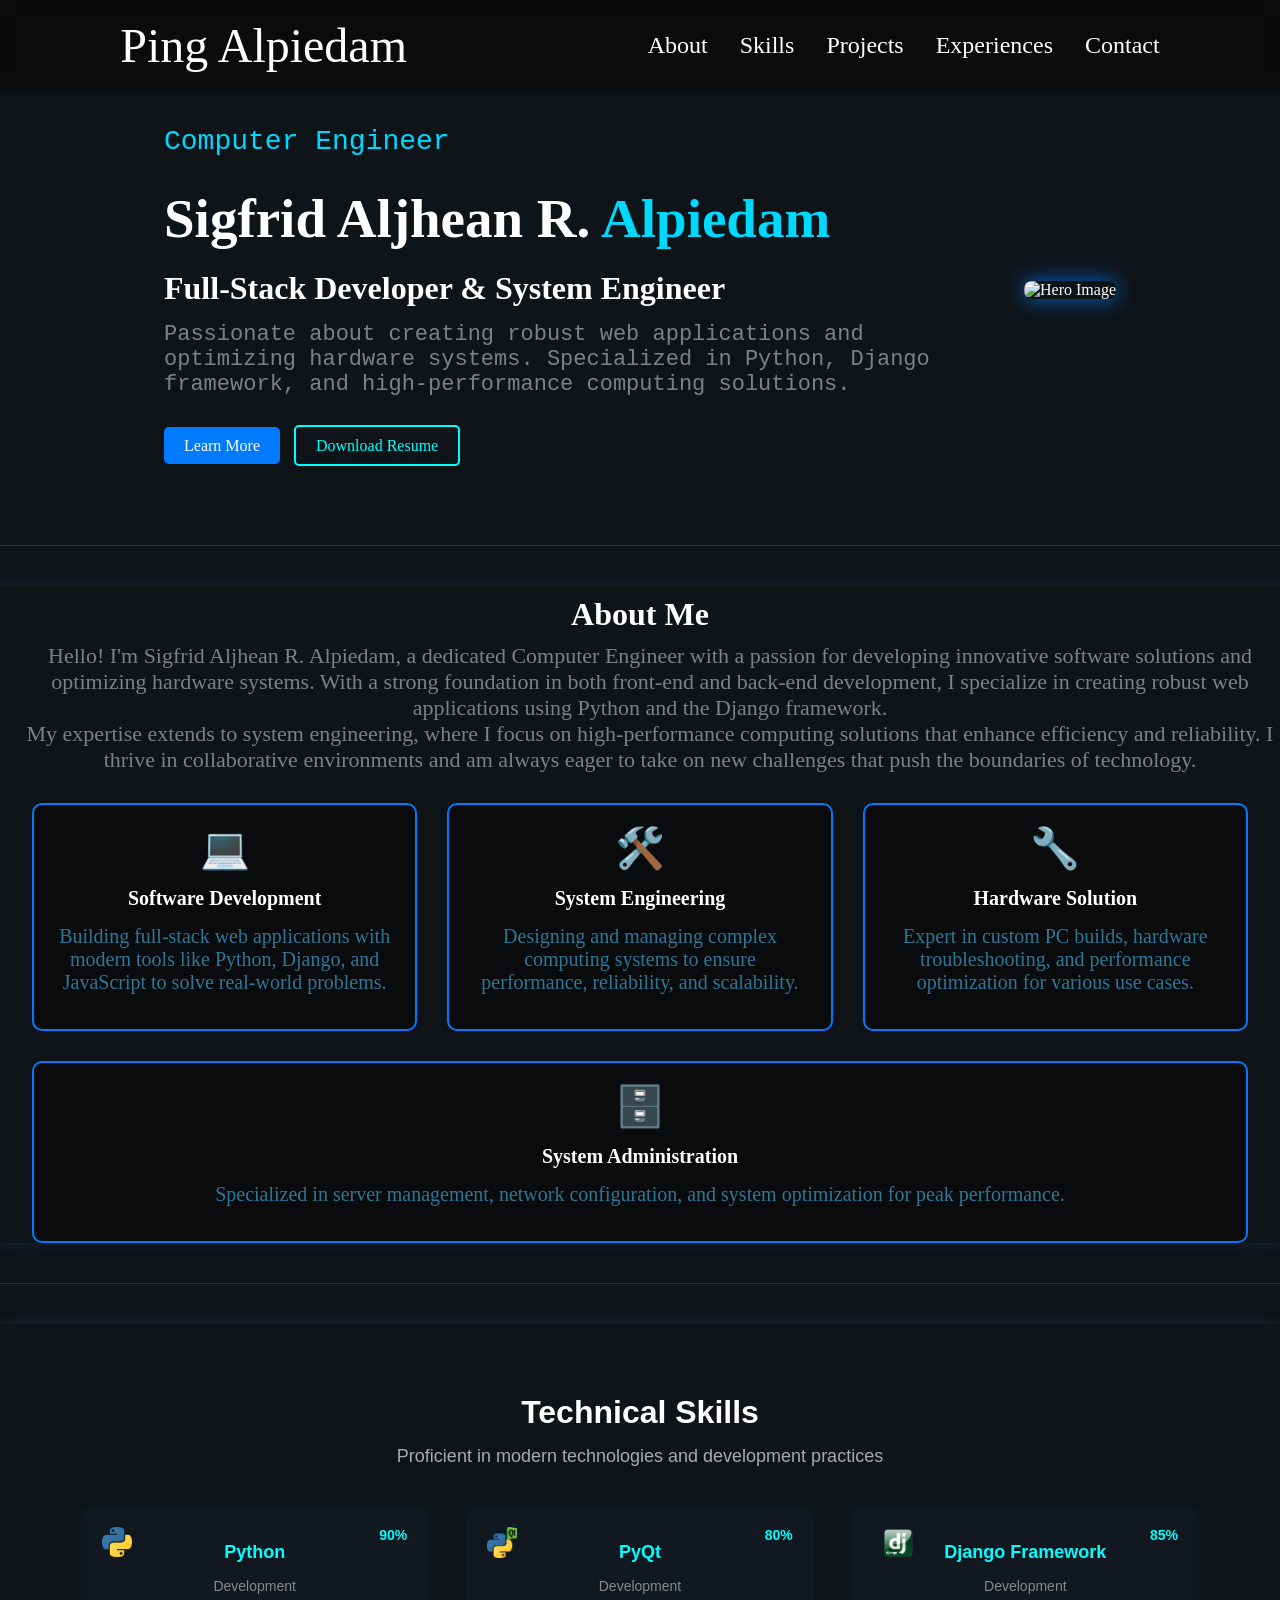
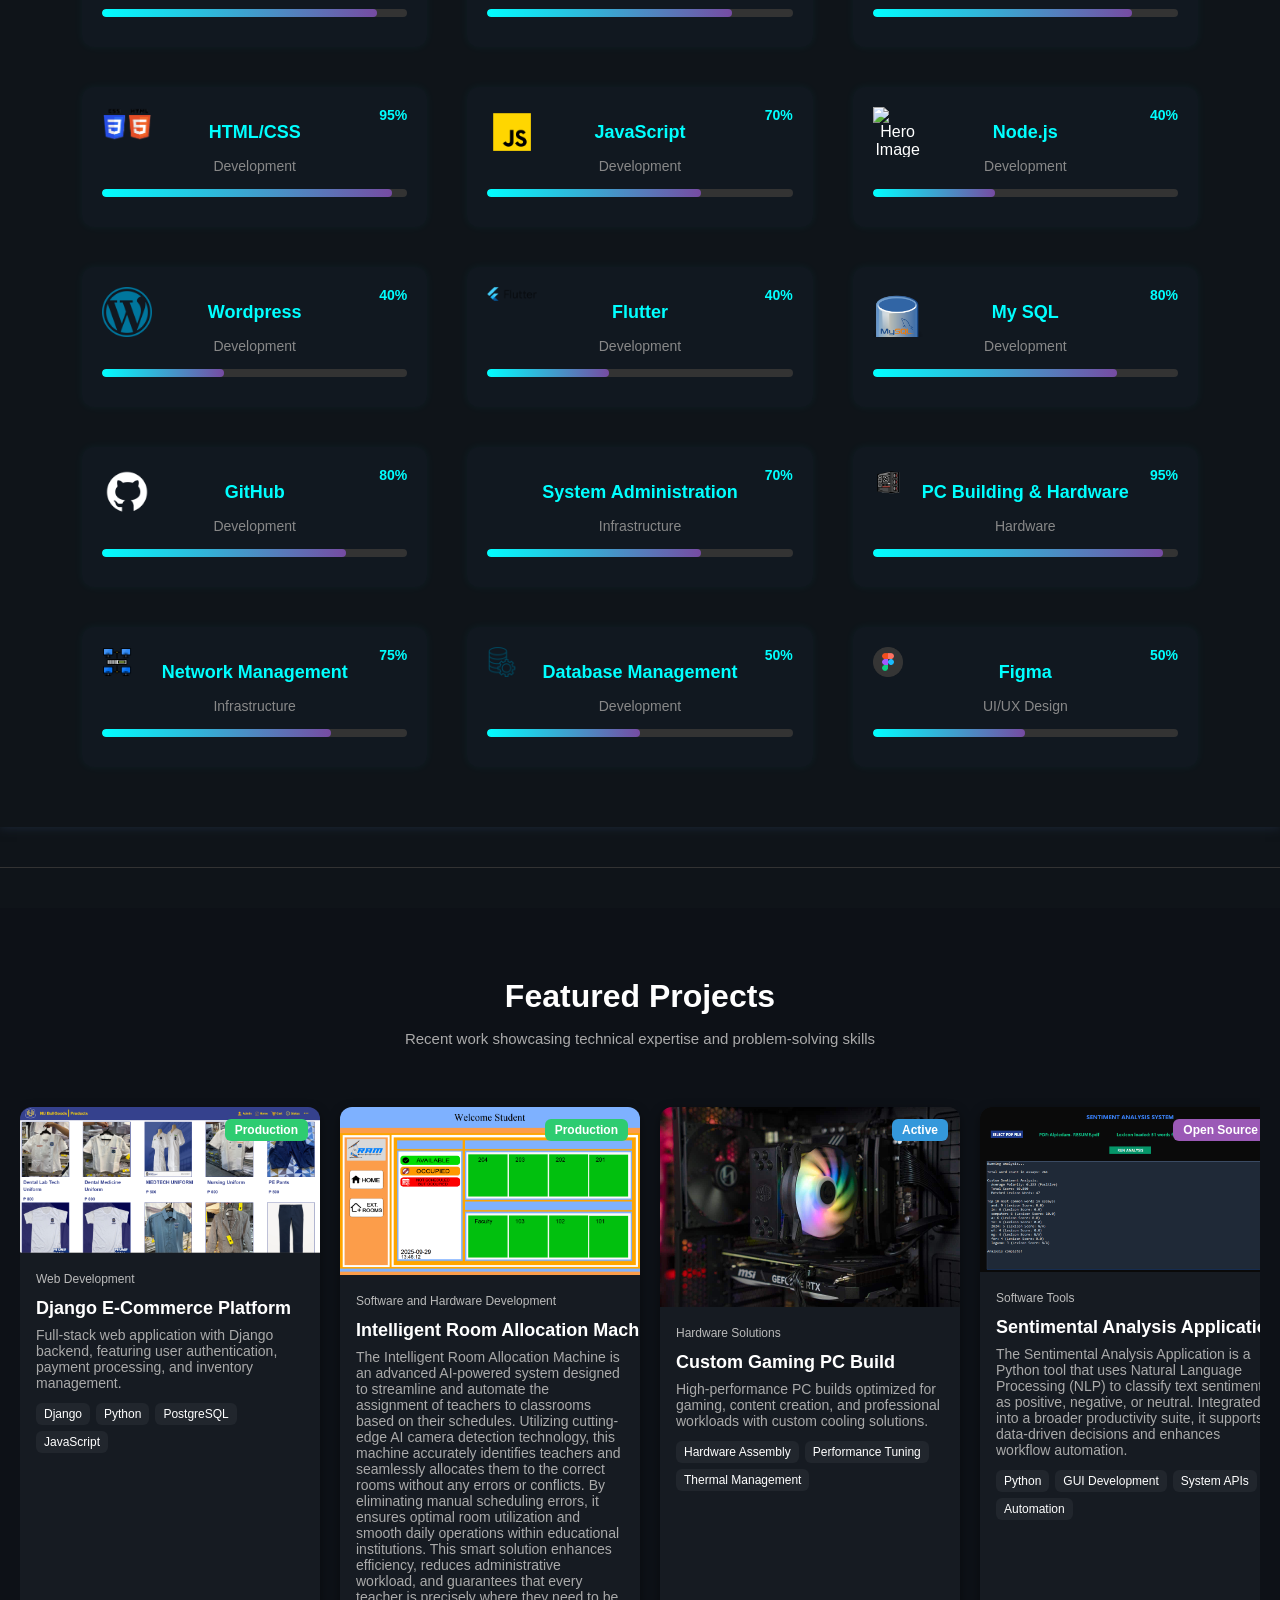
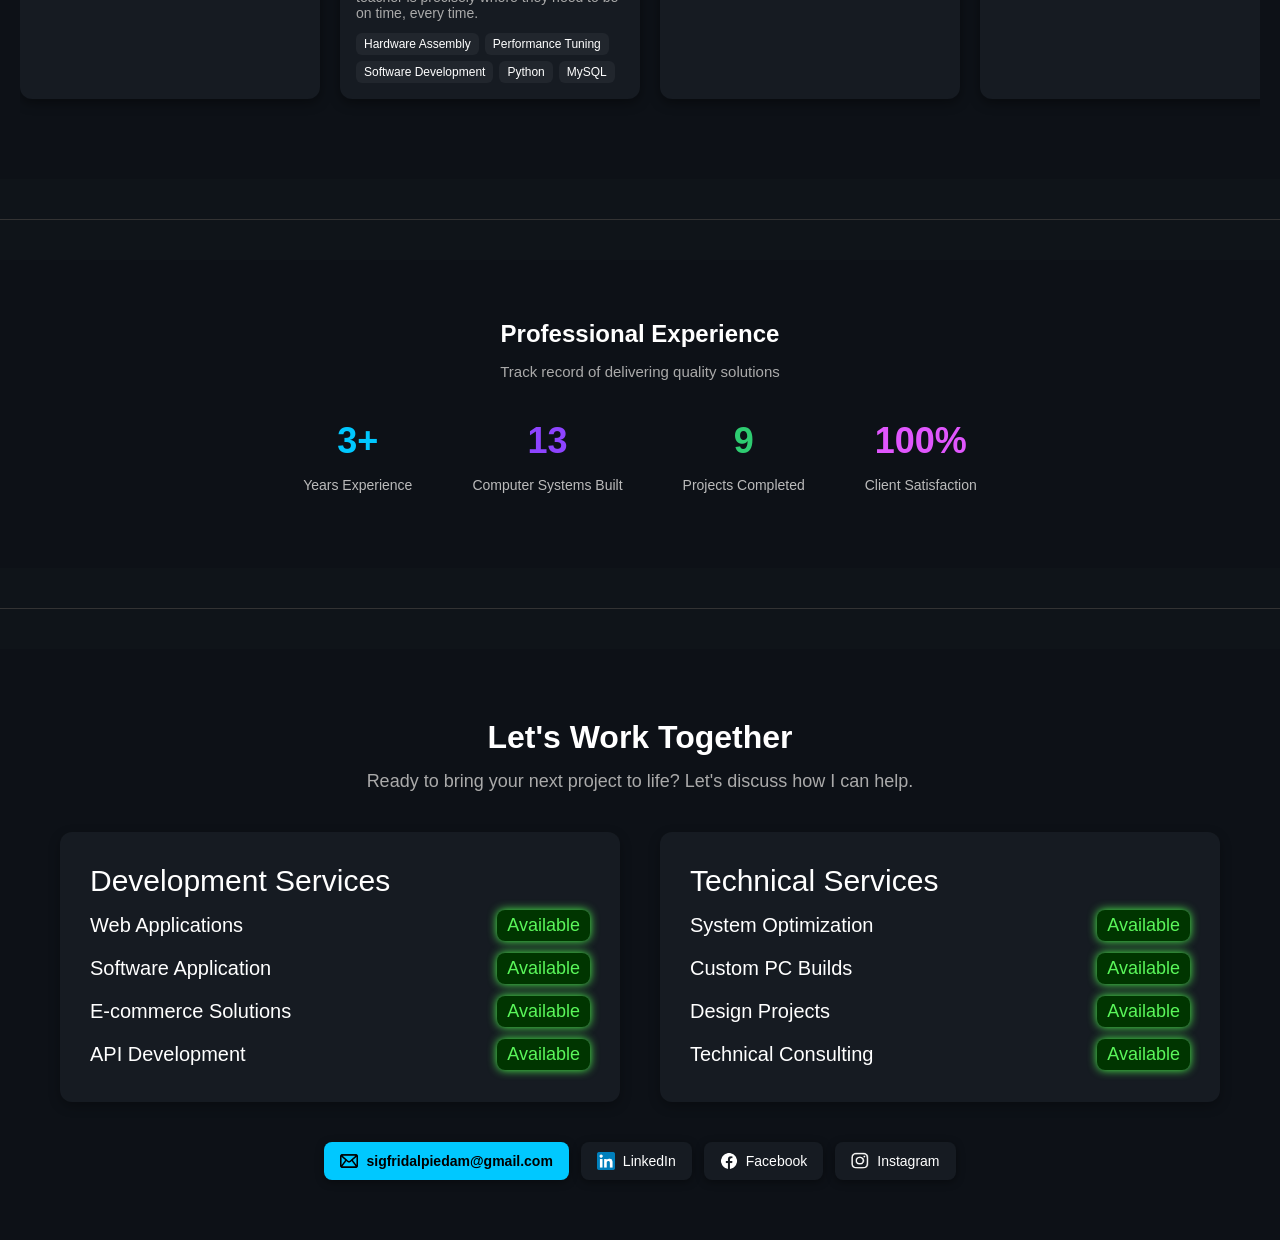
==== commit 38d47f09: "Update" ====
--- a/index.html
+++ b/index.html
@@ -118,6 +118,14 @@
             </div>
 
             <div class="skill-card">
+                <div class="icon"><img src="assets/icons/pyqt.png" alt="Hero Image" /></div>
+                <h3>PyQt</h3>
+                <p class="category">Development</p>
+                <div class="progress-bar"><div class="fill" style="width: 80%"></div></div>
+                <span class="percent">80%</span>
+            </div>
+
+            <div class="skill-card">
                 <div class="icon1"><img src="assets/icons/django.png" alt="Hero Image" /></div>
                 <h3>Django Framework</h3>
                 <p class="category">Development</p>
@@ -137,16 +145,32 @@
                 <div class="icon1"><img src="assets/icons/js.png" alt="Hero Image" /></div>
                 <h3>JavaScript</h3>
                 <p class="category">Development</p>
-                <div class="progress-bar"><div class="fill" style="width: 50%"></div></div>
-                <span class="percent">50%</span>
+                <div class="progress-bar"><div class="fill" style="width: 70%"></div></div>
+                <span class="percent">70%</span>
+            </div>
+
+            <div class="skill-card">
+                <div class="icon1"><img src="assets/icons/node.png" alt="Hero Image" /></div>
+                <h3>Node.js</h3>
+                <p class="category">Development</p>
+                <div class="progress-bar"><div class="fill" style="width: 40%"></div></div>
+                <span class="percent">40%</span>
             </div>
 
             <div class="skill-card">
                 <div class="icon1"><img src="assets/icons/word.png" alt="Hero Image" /></div>
                 <h3>Wordpress</h3>
                 <p class="category">Development</p>
-                <div class="progress-bar"><div class="fill" style="width: 20%"></div></div>
-                <span class="percent">20%</span>
+                <div class="progress-bar"><div class="fill" style="width: 40%"></div></div>
+                <span class="percent">40%</span>
+            </div>
+
+            <div class="skill-card">
+                <div class="icon1"><img src="assets/icons/flutter.png" alt="Hero Image" /></div>
+                <h3>Flutter</h3>
+                <p class="category">Development</p>
+                <div class="progress-bar"><div class="fill" style="width: 40%"></div></div>
+                <span class="percent">40%</span>
             </div>
 
             <div class="skill-card">
@@ -191,6 +215,13 @@
                 <div class="icon"><img src="assets/icons/data.png" alt="Hero Image" /></div>
                 <h3>Database Management</h3>
                 <p class="category">Development</p>
+                <div class="progress-bar"><div class="fill" style="width: 50%"></div></div>
+                <span class="percent">50%</span>
+            </div>
+            <div class="skill-card">
+                <div class="icon"><img src="assets/icons/figma.png" alt="Hero Image" /></div>
+                <h3>Figma</h3>
+                <p class="category">UI/UX Design</p>
                 <div class="progress-bar"><div class="fill" style="width: 50%"></div></div>
                 <span class="percent">50%</span>
             </div>
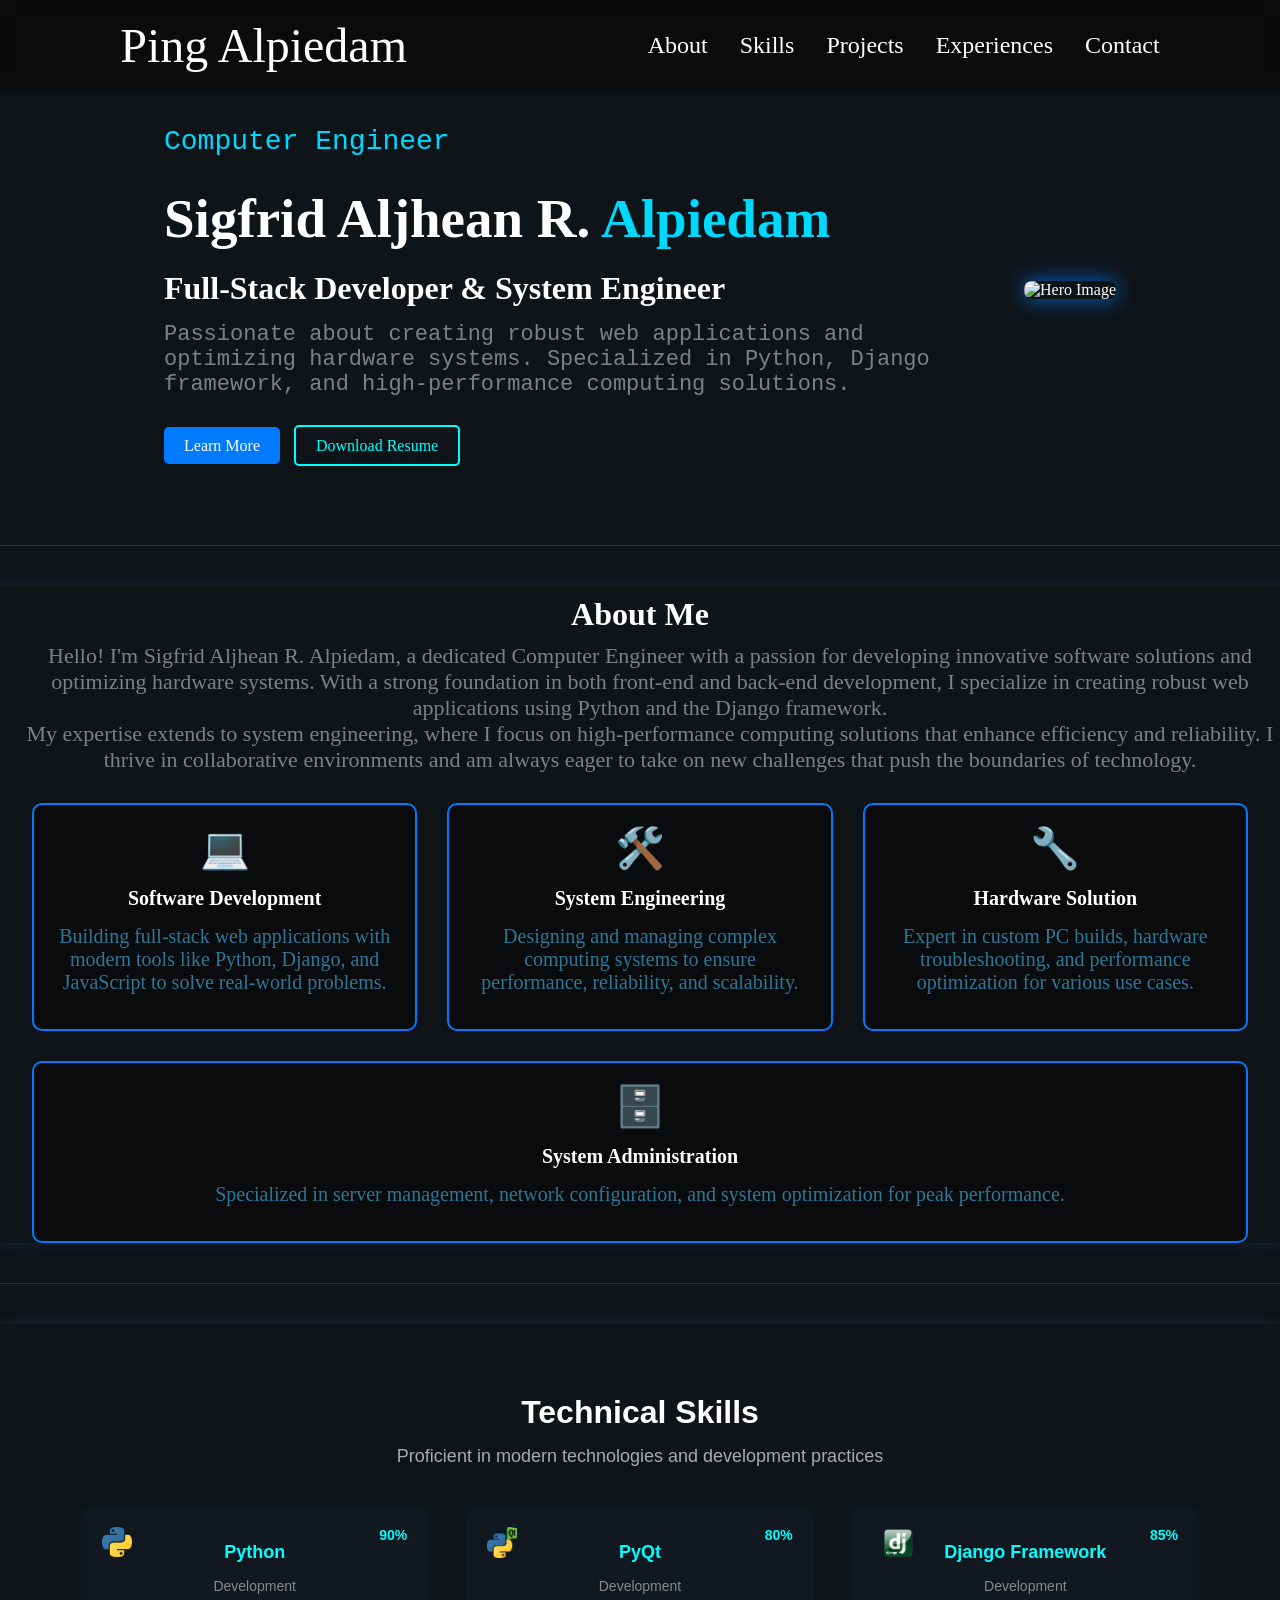
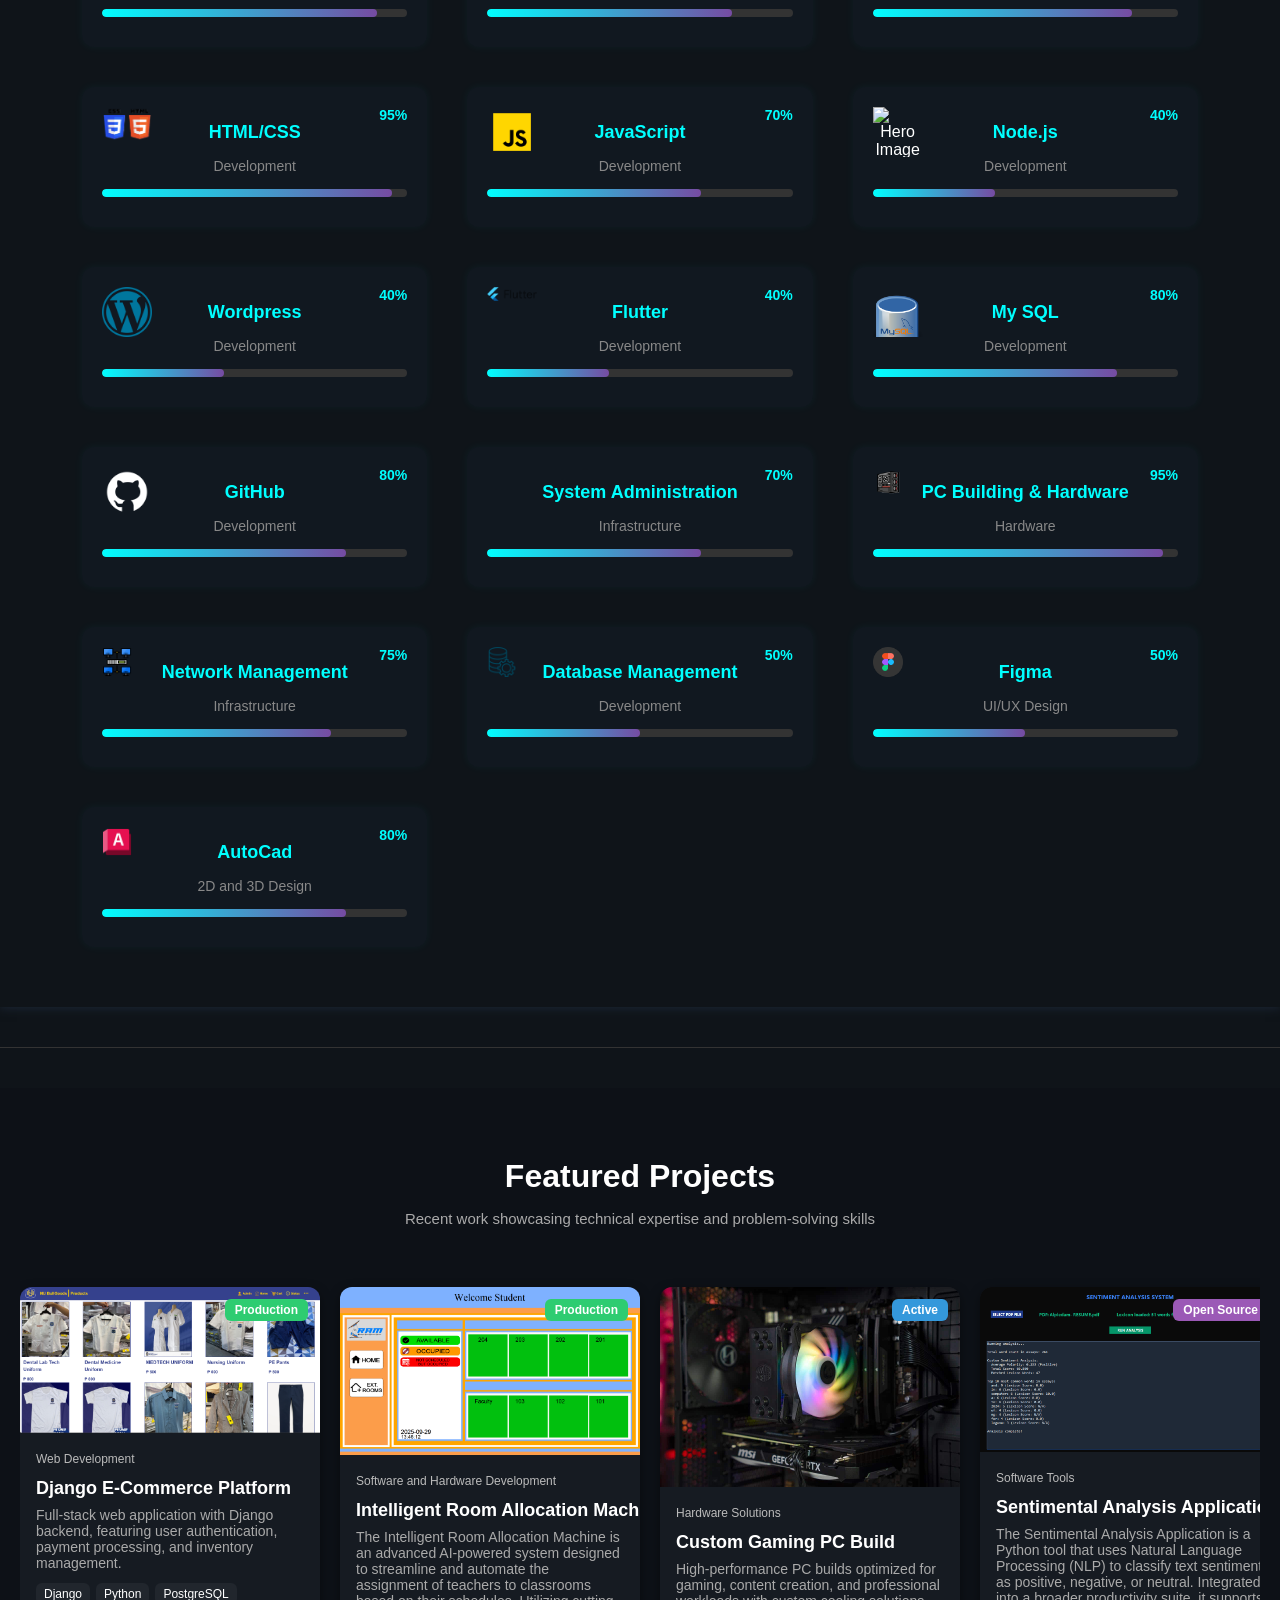
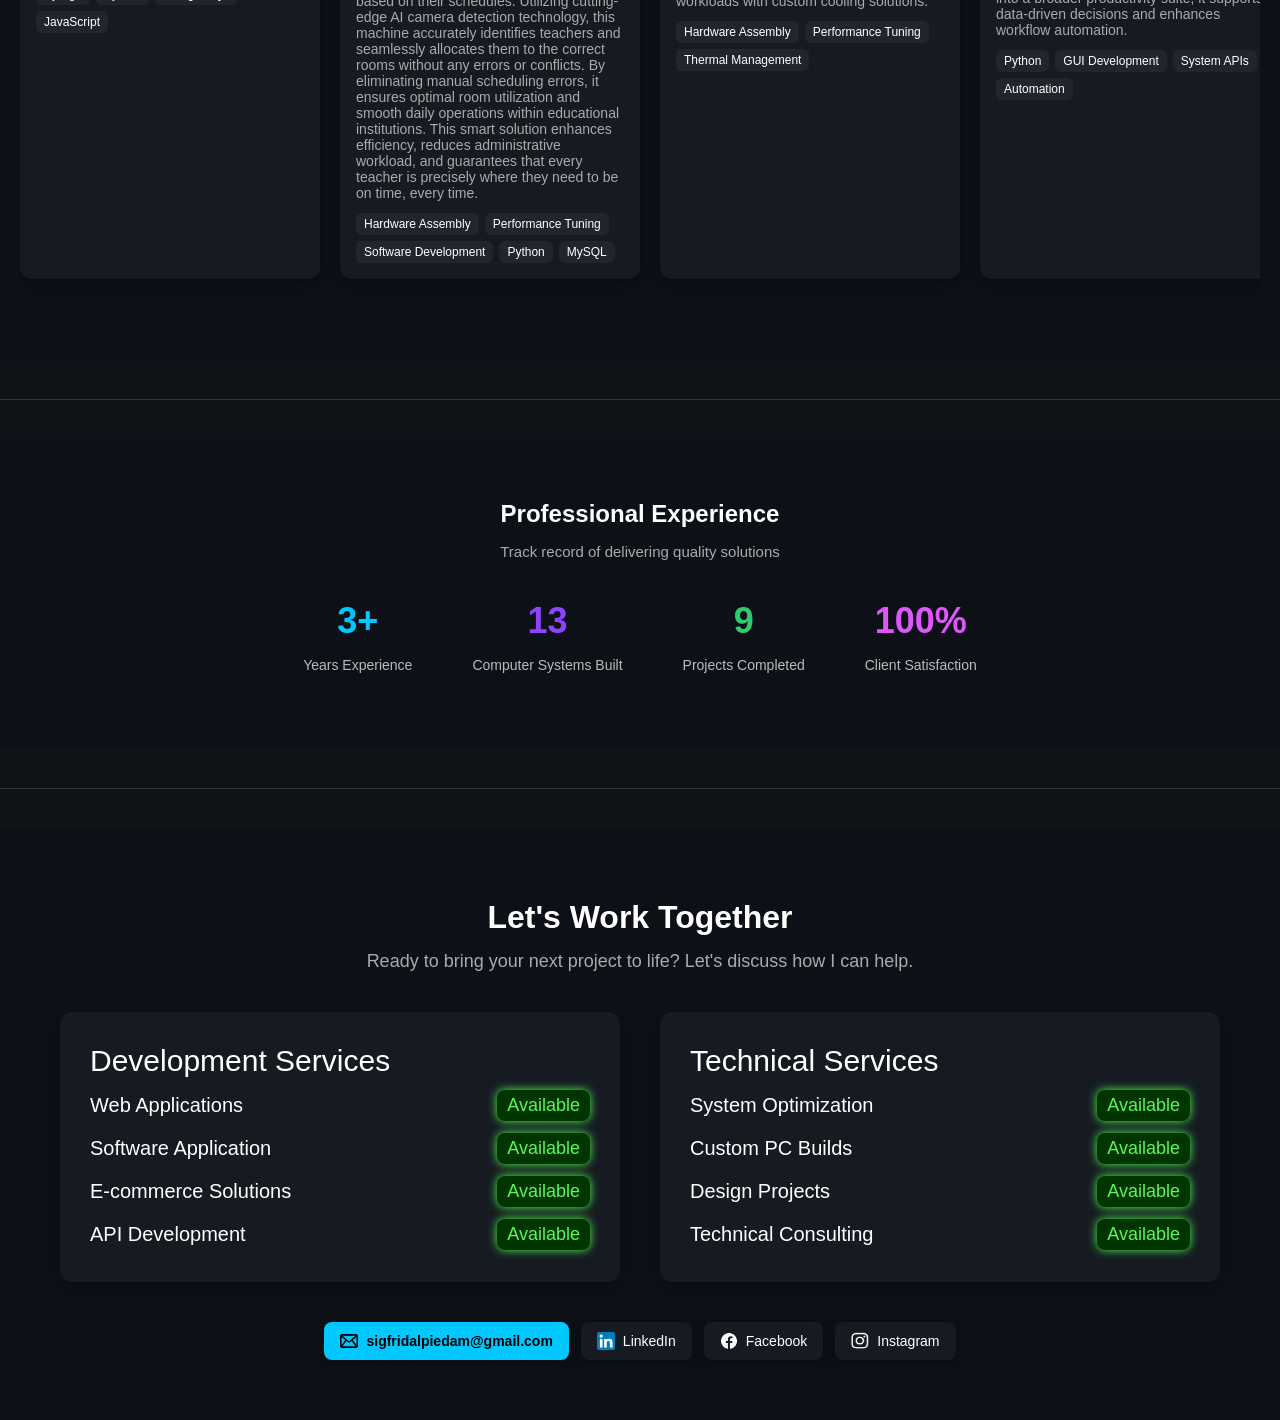
==== commit 2e3f113a: "update" ====
--- a/index.html
+++ b/index.html
@@ -225,6 +225,13 @@
                 <div class="progress-bar"><div class="fill" style="width: 50%"></div></div>
                 <span class="percent">50%</span>
             </div>
+            <div class="skill-card">
+                <div class="icon"><img src="assets/icons/autocad.png" alt="Hero Image" /></div>
+                <h3>AutoCad</h3>
+                <p class="category">2D and 3D Design</p>
+                <div class="progress-bar"><div class="fill" style="width: 80%"></div></div>
+                <span class="percent">80%</span>
+            </div>
             </div>
         </div>
     </section>
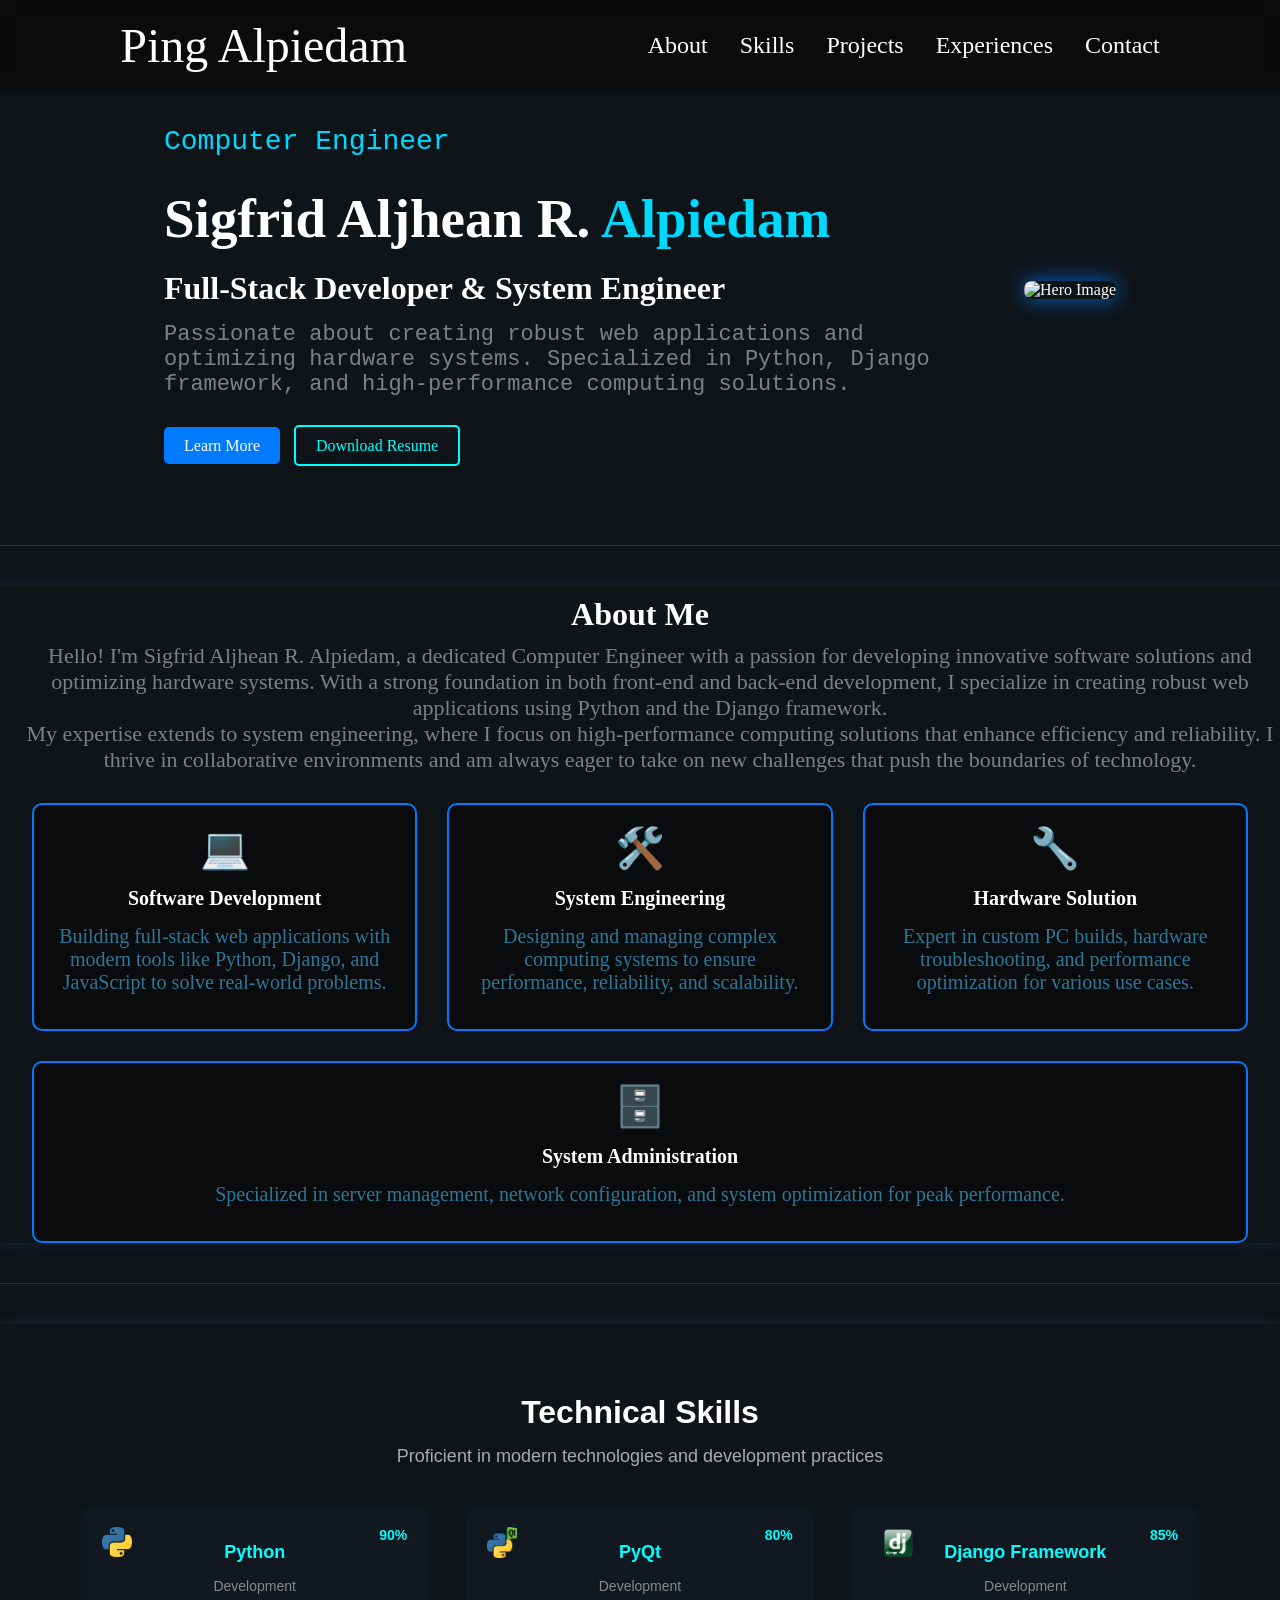
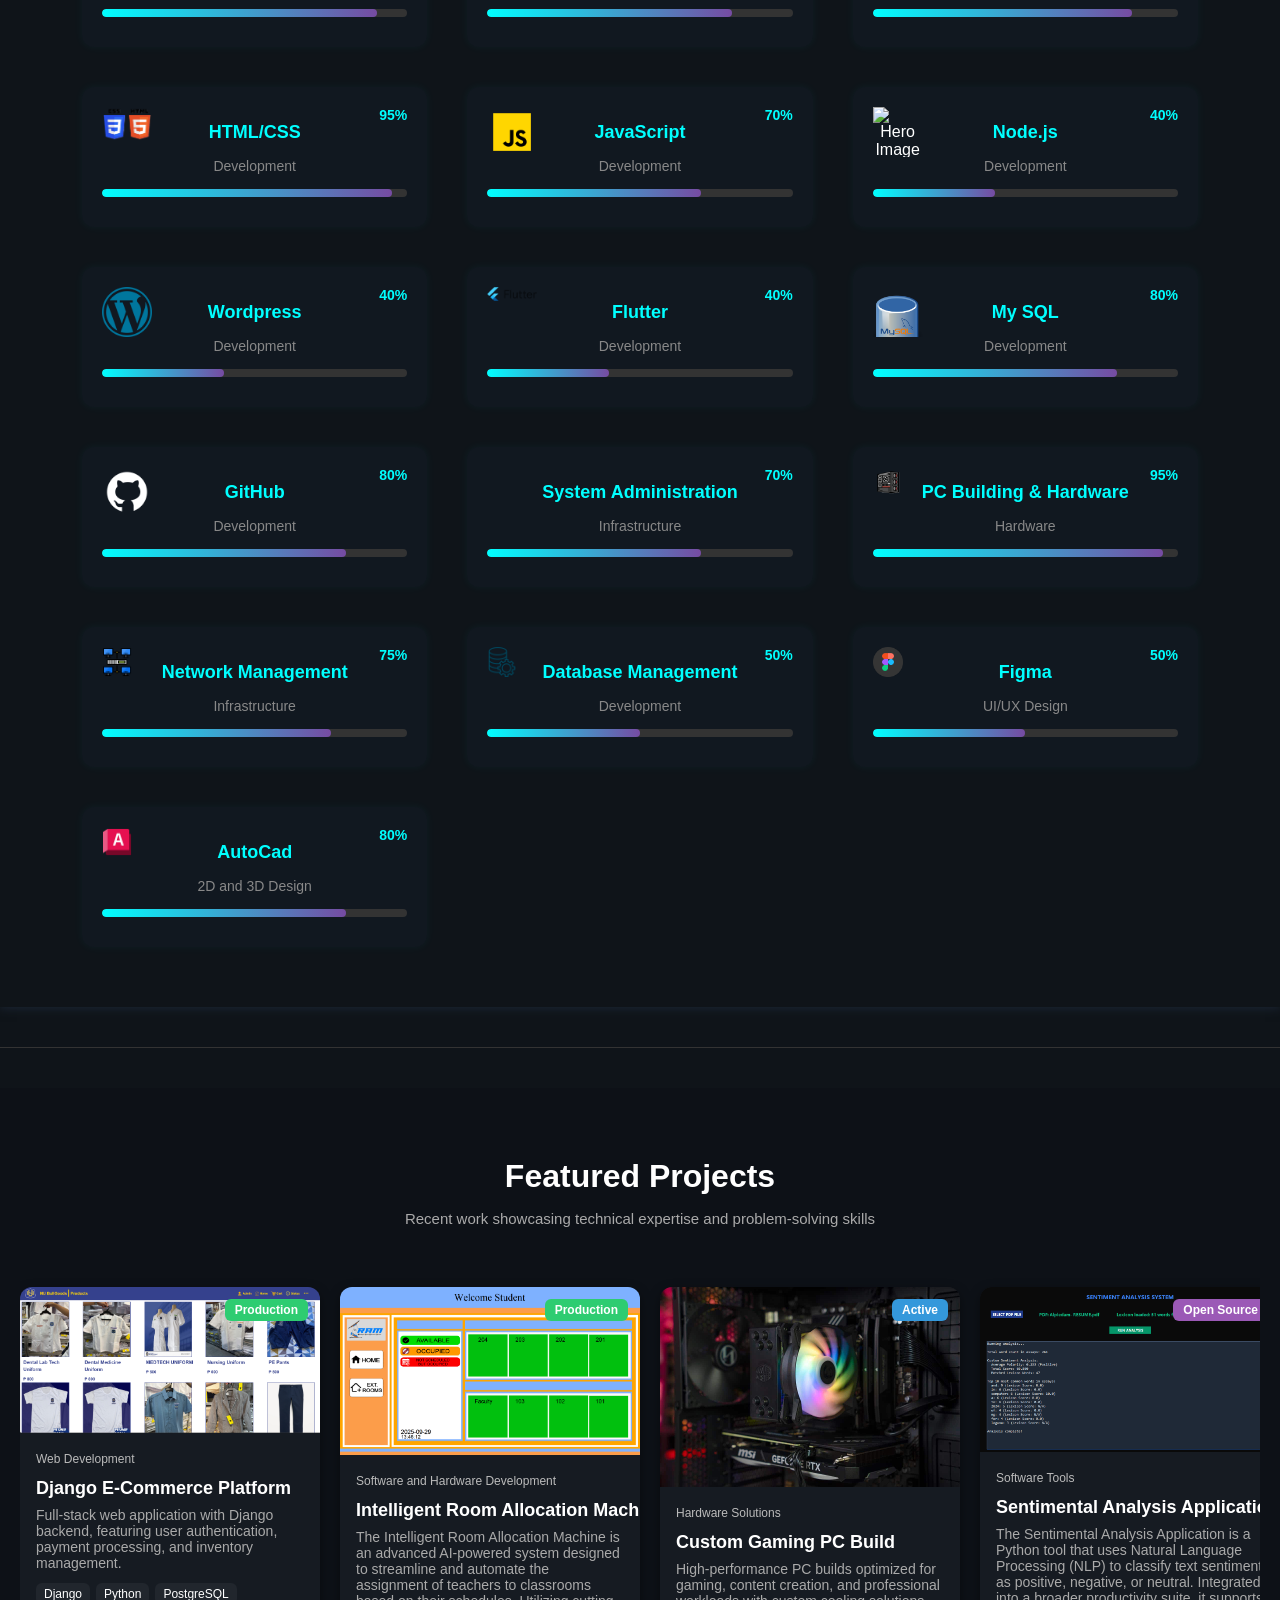
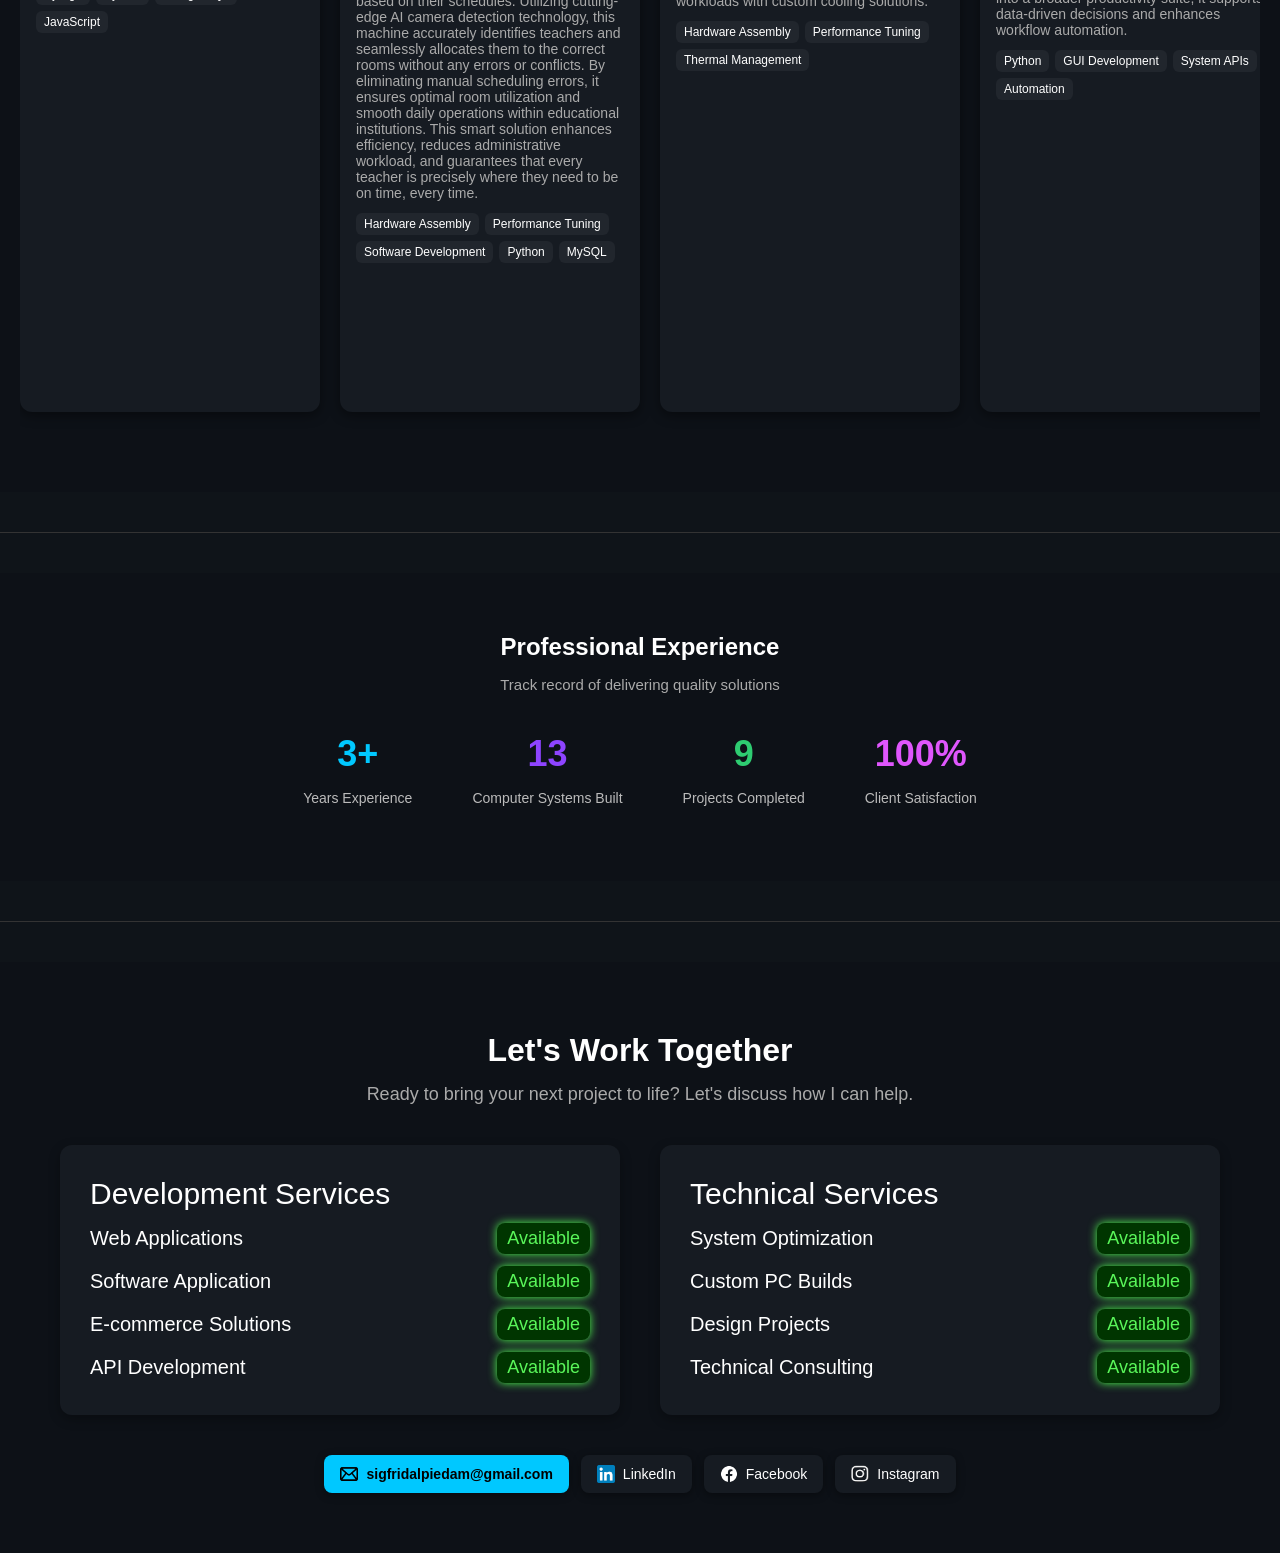
==== commit f382d9f7: "aigotyou" ====
--- a/index.html
+++ b/index.html
@@ -295,6 +295,28 @@
                 </div>
             </div>
             </div>
+
+            <div class="project-card">
+            <div class="project-status open-source">Open Source</div>
+            <img src="assets/pics/AIGY.png" alt="Python Automation Tools">
+            <div class="project-content">
+                <span class="tag">Software Tools</span>
+                <h3>AI. Got You</h3>
+                <p>AI. Got You is a personal, standalone offline AI assistant designed to help you study smarter. By analyzing your documents, notes, or research papers directly on your device, it can summarize content, answer your questions, and explain complex topics — all without needing an internet connection. Built for privacy, precision, and productivity, it’s your reliable study partner that turns information into understanding.
+                    <br><br>
+                    <strong>Key Features:</strong><br>
+                    Key Features:
+                    Document Analysis: Upload PDFs, Word files, or text notes for instant insights.
+                    Offline Q&A: Ask natural questions, get accurate, context-aware answers instantly.
+                    Privacy First: All processing happens locally on your device.
+                    Customizable Intelligence: Tailor responses for technical, academic, or general learning needs.
+                    Study Aid Mode: Perfect for students and researchers who want AI assistance without distractions or data sharing.
+                </p>
+                <div class="tech-stack">
+                <span>Python</span><span>Offline AI Models</span><span>GUI Development</span><span>NLP</span><span>Data Parsing</span>
+                </div>
+            </div>
+            </div>
             
 
         </div>
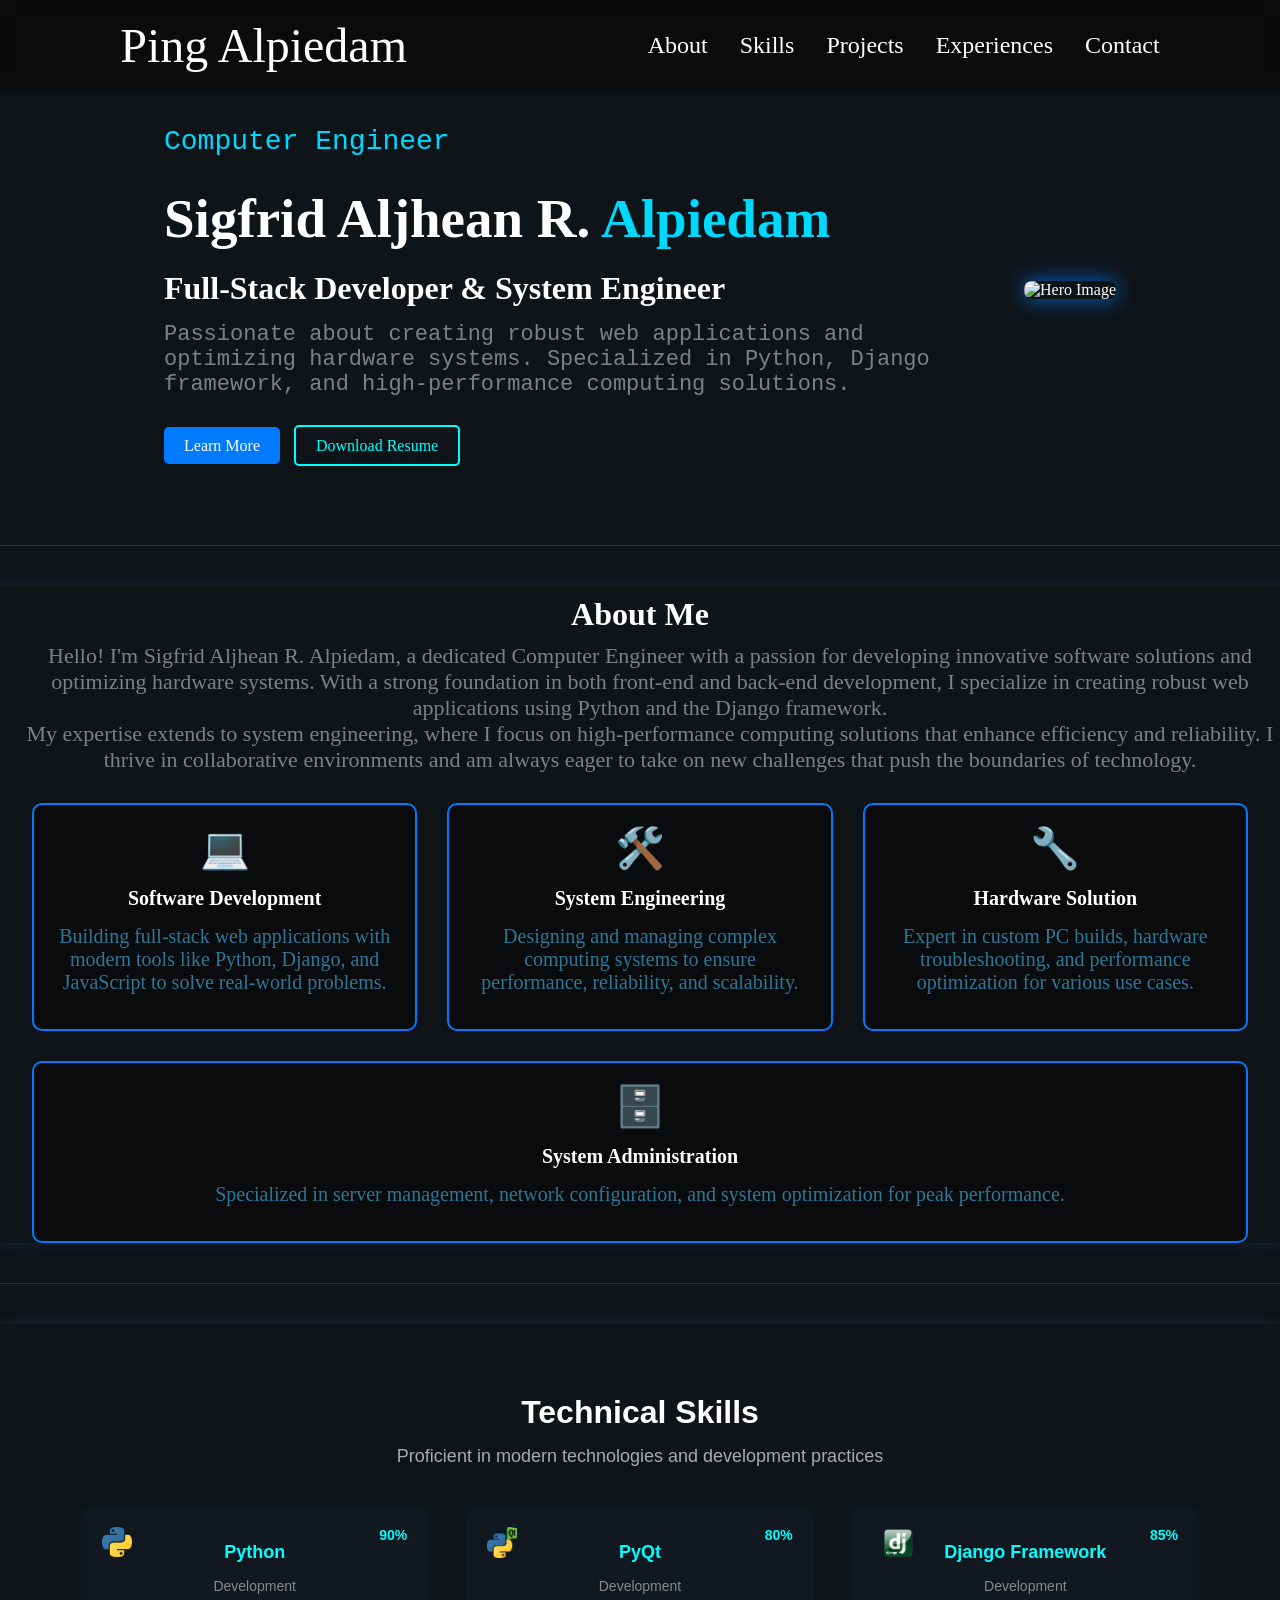
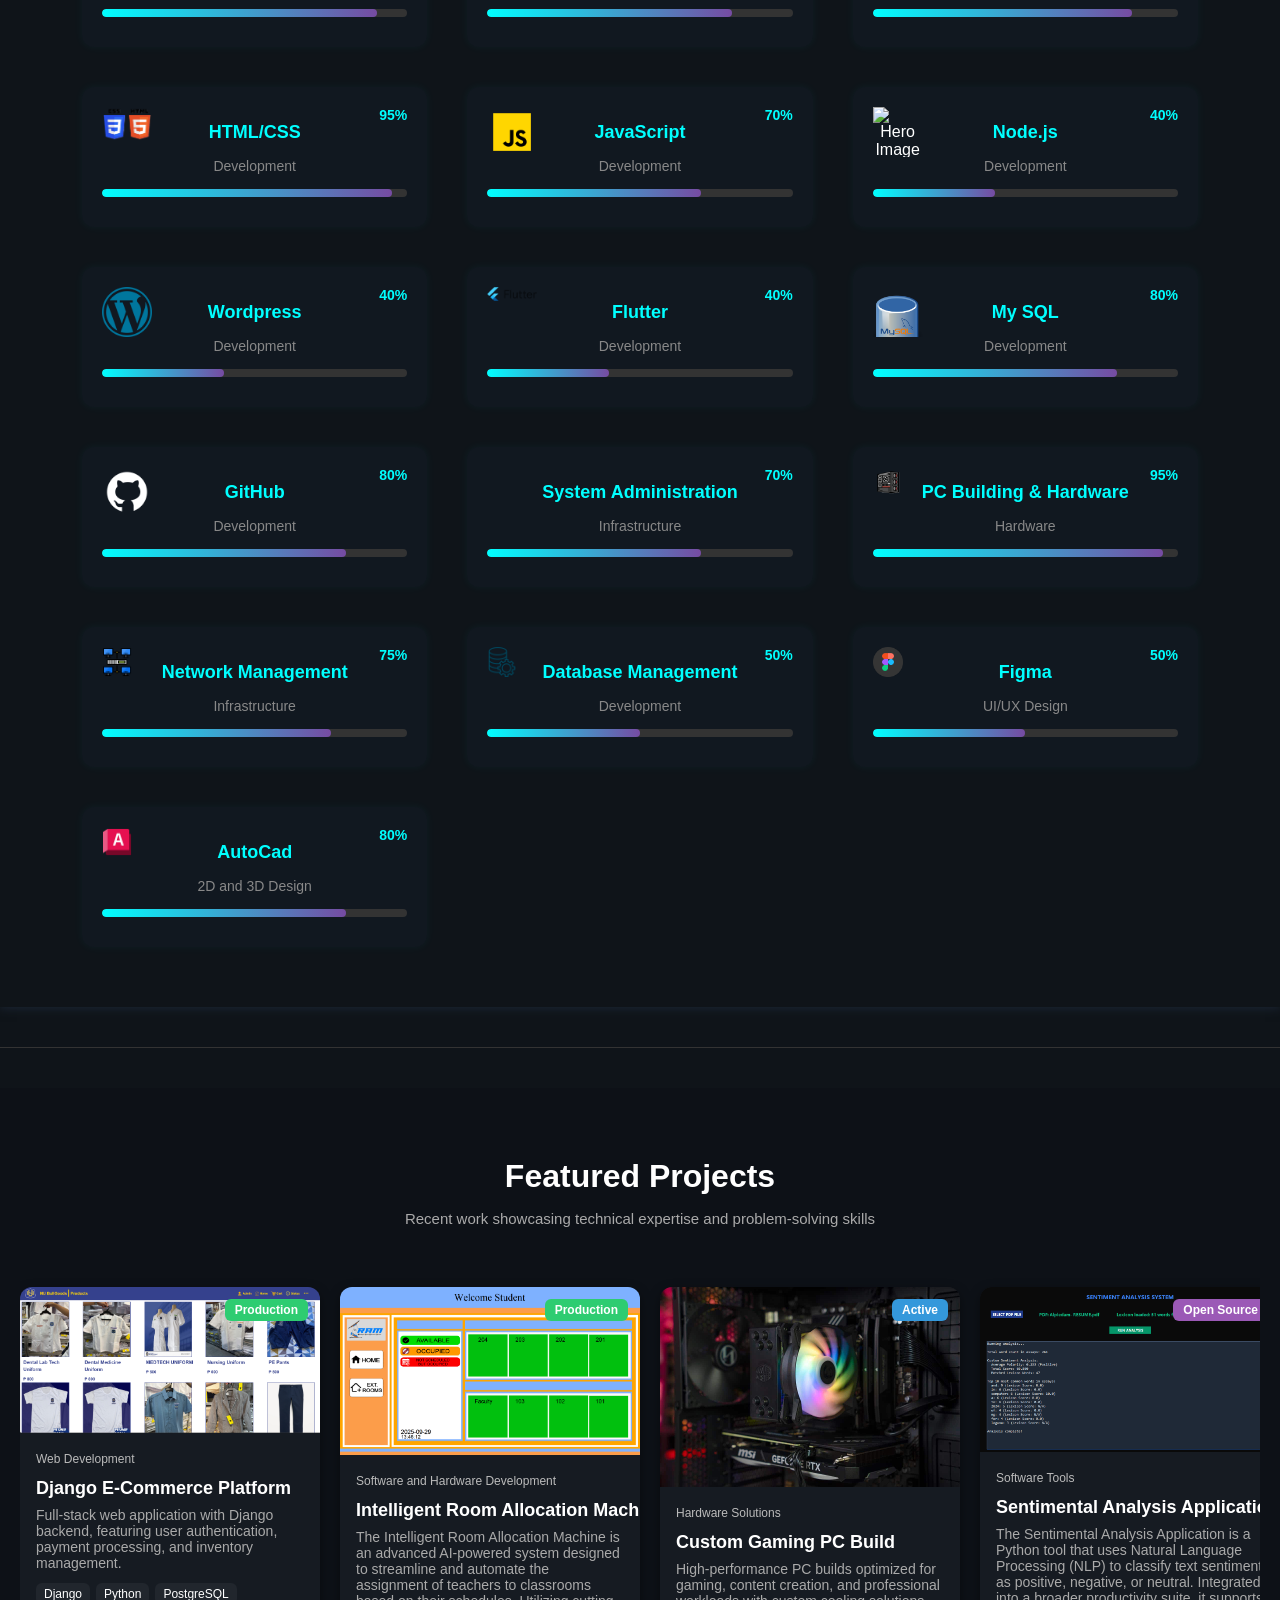
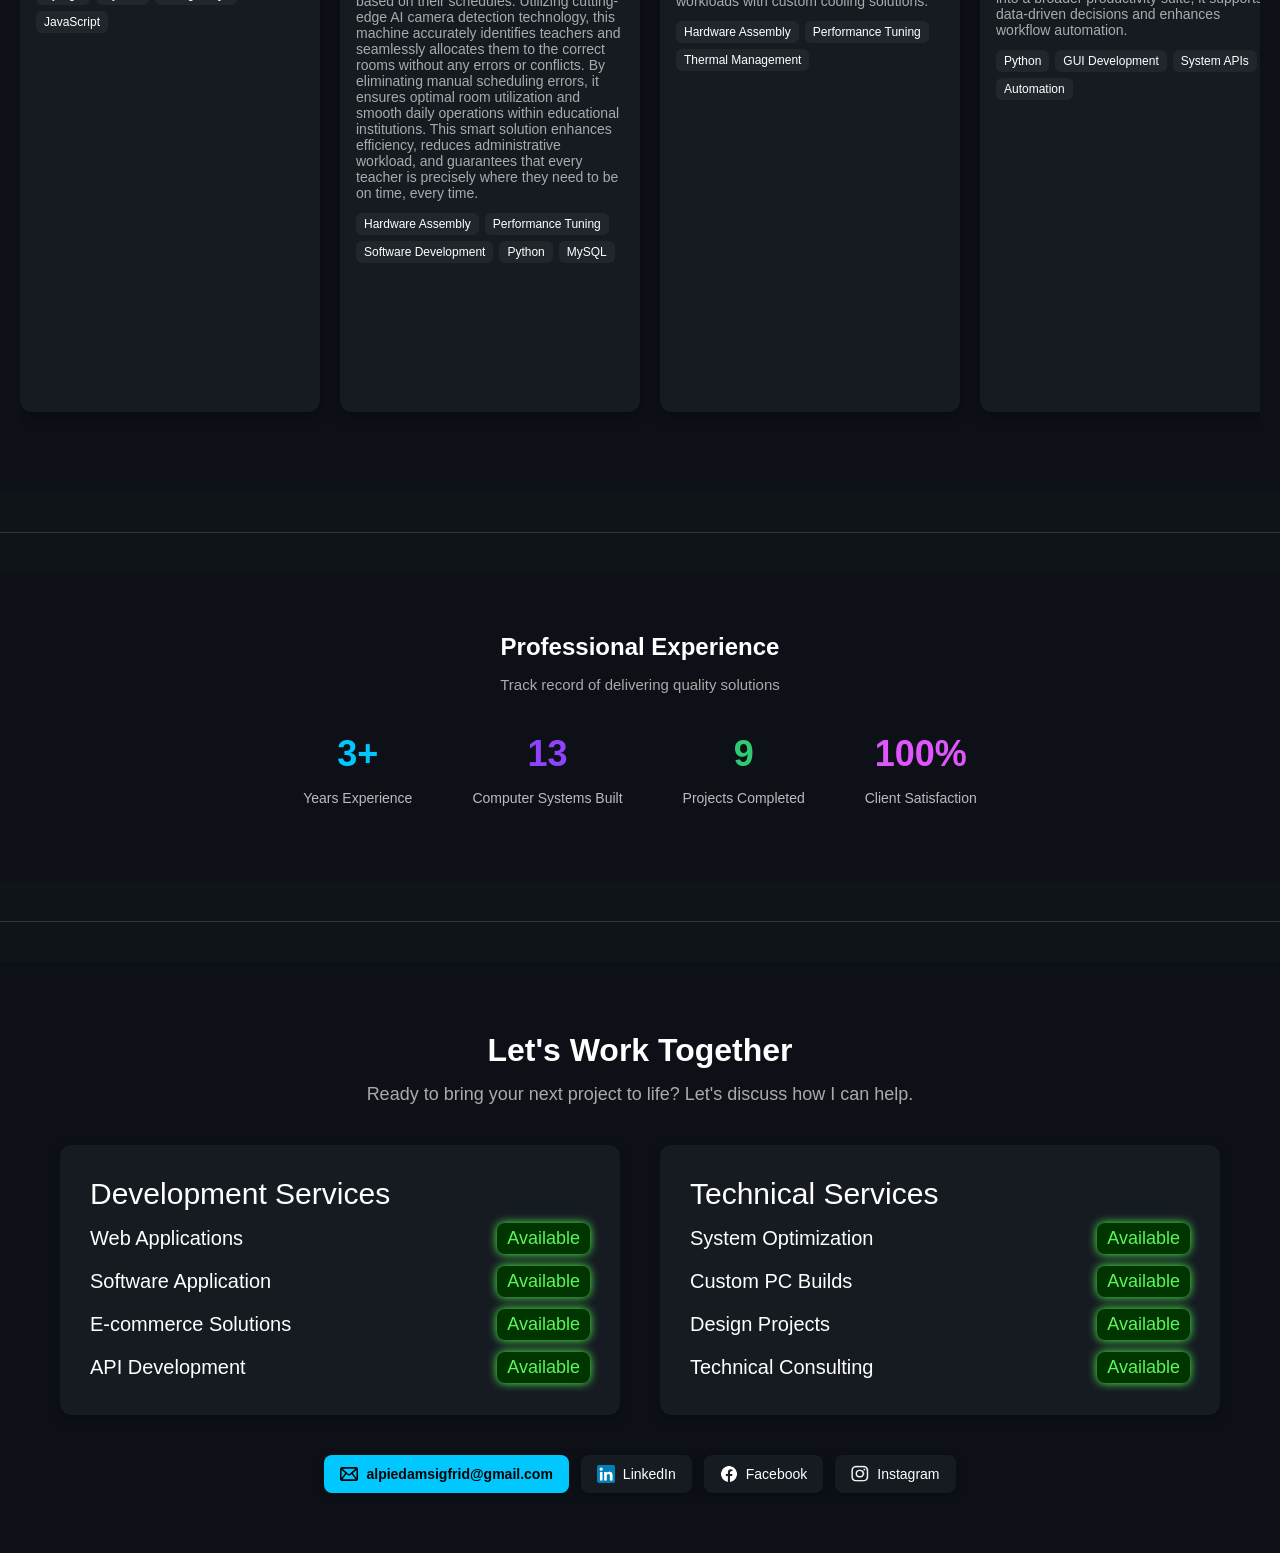
==== commit 59d93b84: "Update email contact links in index.html" ====
--- a/index.html
+++ b/index.html
@@ -379,8 +379,8 @@
         </div>
 
         <div class="contact-links">
-            <a href="mailto:sigfridalpiedam@gmail.com" class="btn2 email">
-            <img src="assets/icons/email.png" alt="Email"> sigfridalpiedam@gmail.com
+            <a href="mailto:alpiedamsigfrid@gmail.com" class="btn2 email">
+            <img src="assets/icons/email.png" alt="Email"> alpiedamsigfrid@gmail.com
             </a>
             <a href="https://linkedin.com/in/sigfridaljheanalpiedamcoesysdev" target="_blank" class="btn2">
             <img src="assets/icons/linked.png" alt="LinkedIn"> LinkedIn
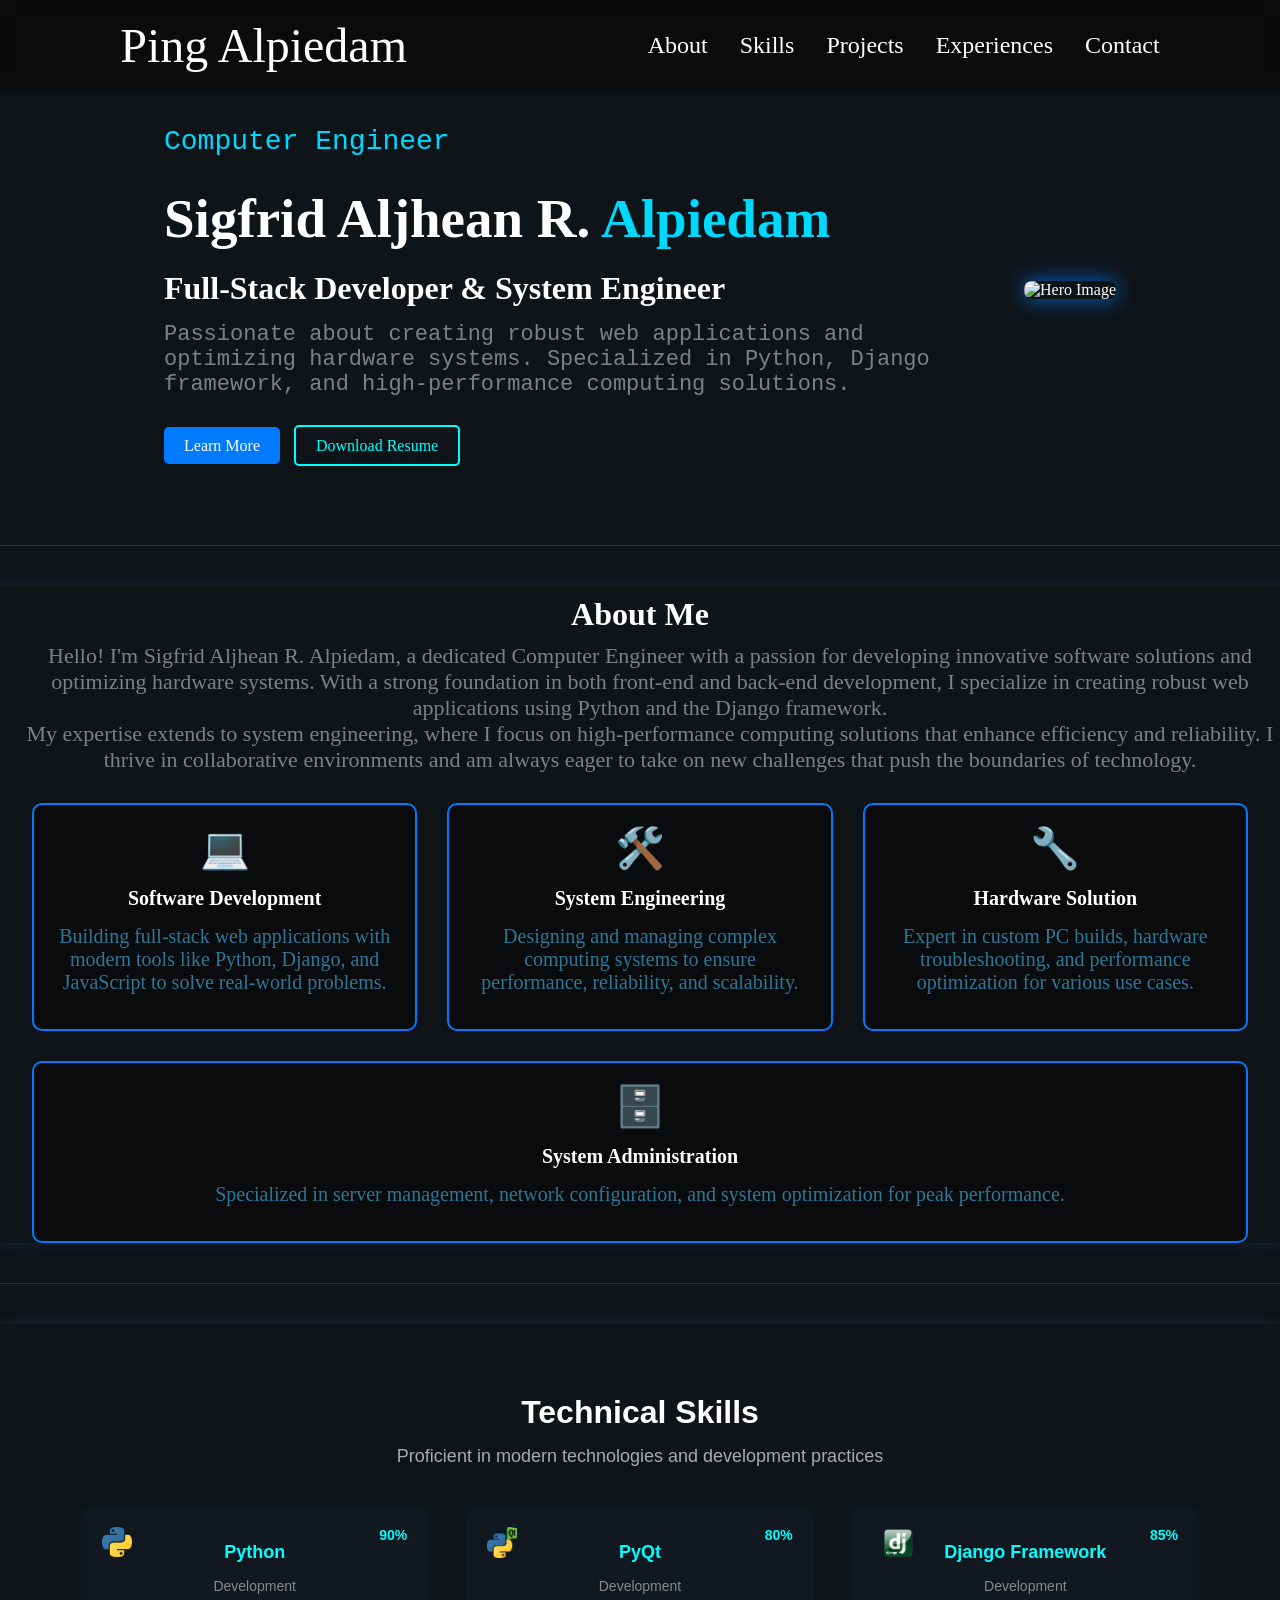
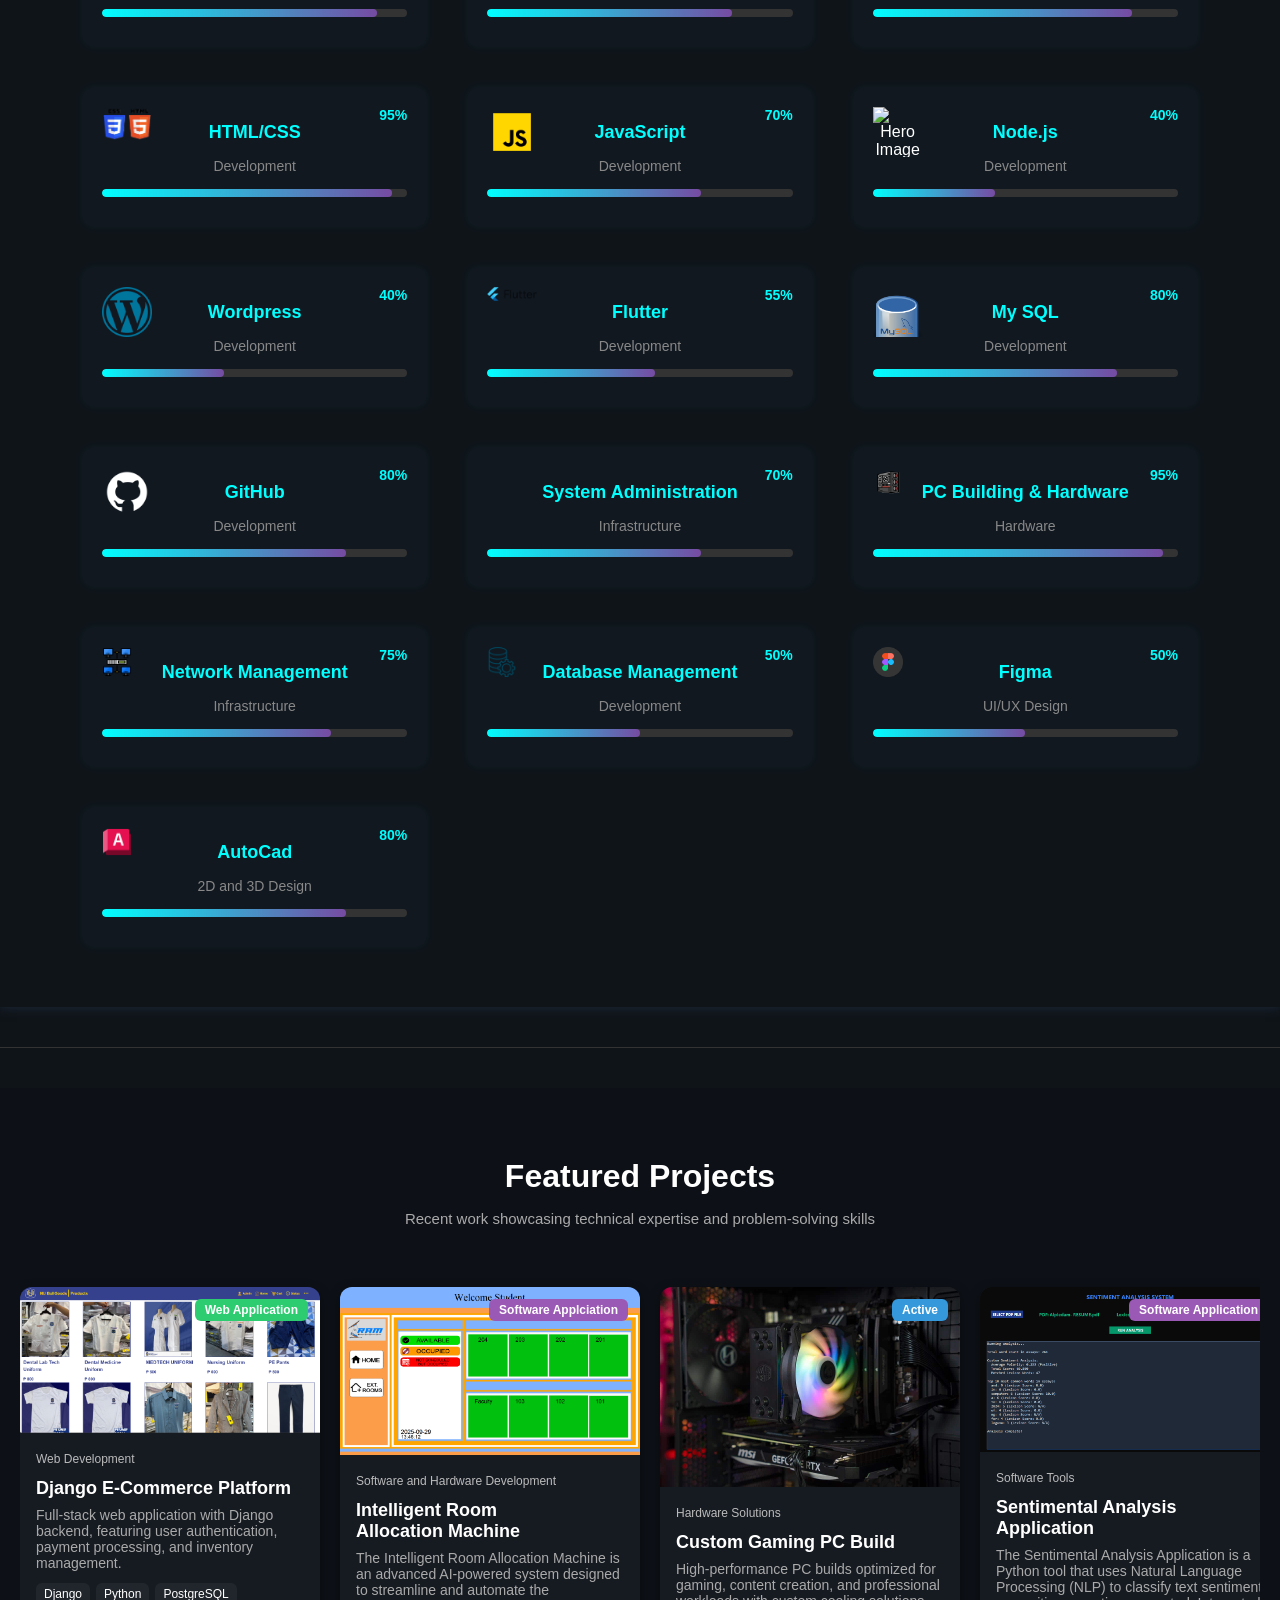
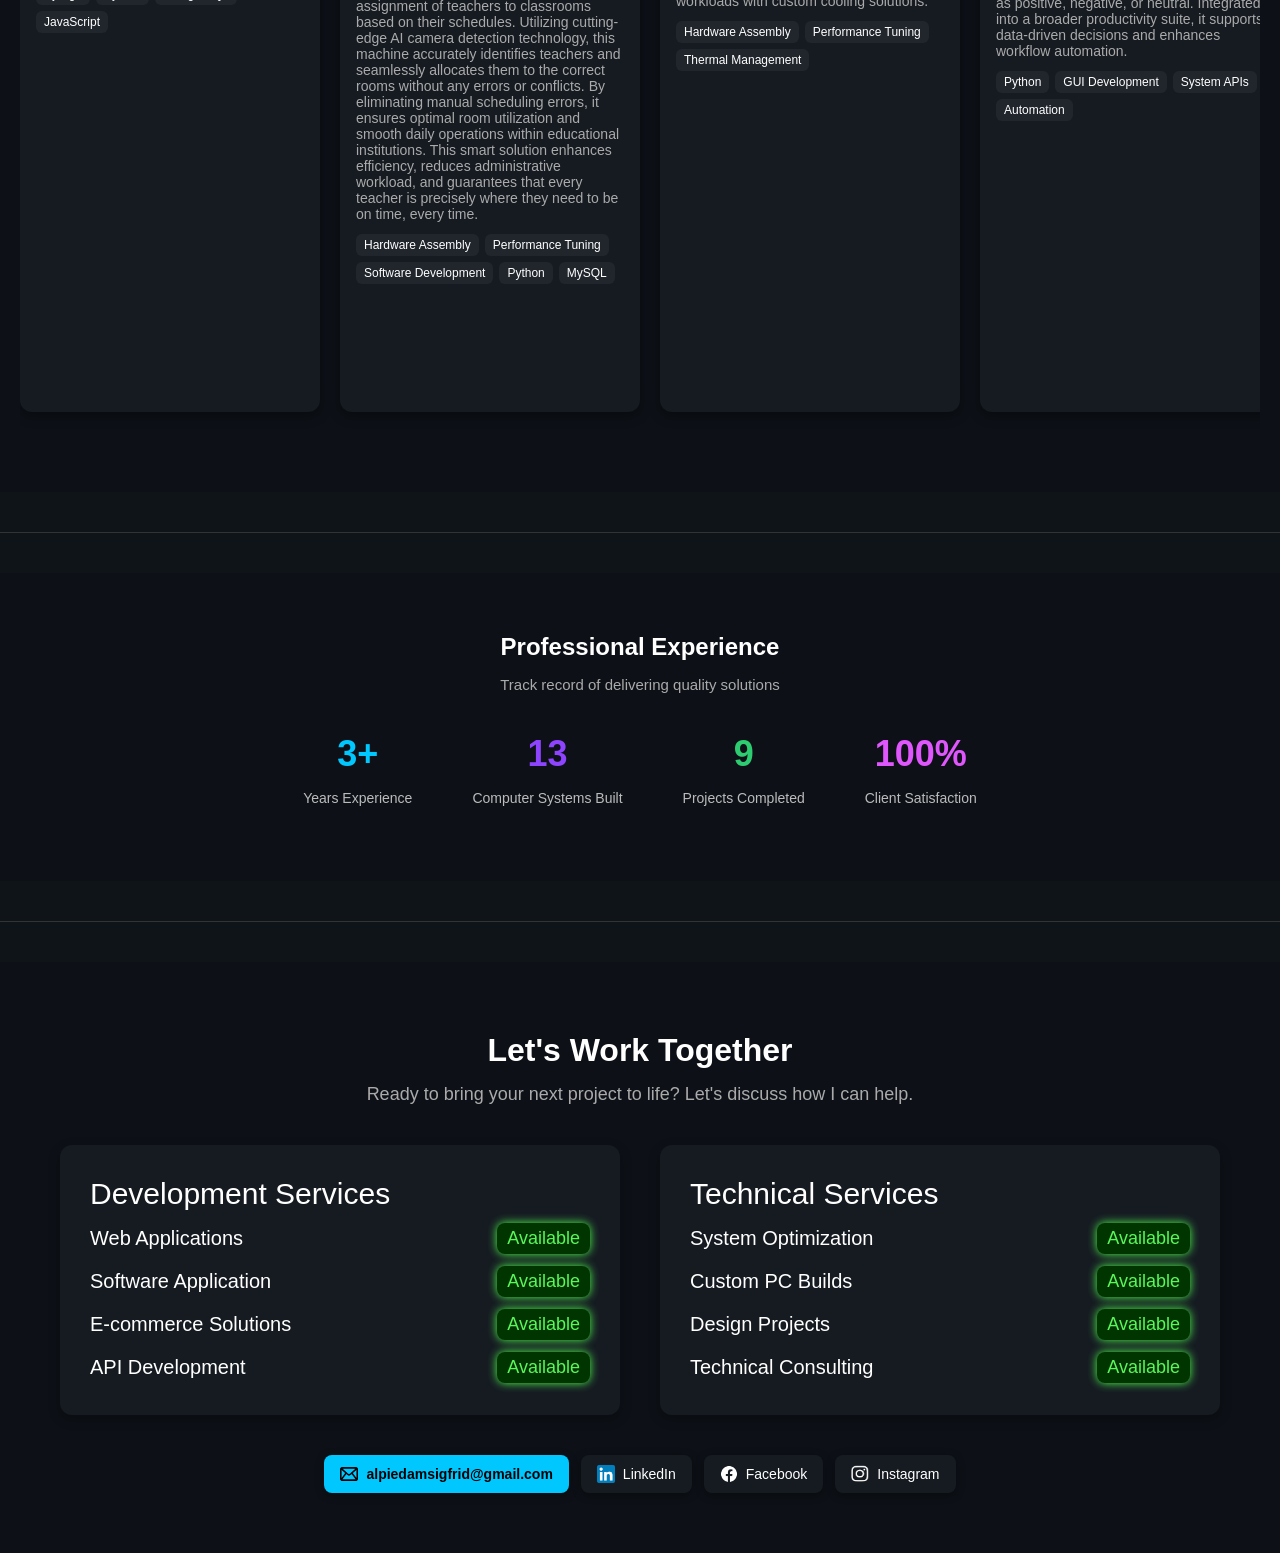
==== commit 856f7d50: "Add a project" ====
--- a/index.html
+++ b/index.html
@@ -169,8 +169,8 @@
                 <div class="icon1"><img src="assets/icons/flutter.png" alt="Hero Image" /></div>
                 <h3>Flutter</h3>
                 <p class="category">Development</p>
-                <div class="progress-bar"><div class="fill" style="width: 40%"></div></div>
-                <span class="percent">40%</span>
+                <div class="progress-bar"><div class="fill" style="width: 55%"></div></div>
+                <span class="percent">55%</span>
             </div>
 
             <div class="skill-card">
@@ -245,7 +245,7 @@
 
         <div class="projects-wrapper scrolling-carousel">
             <div class="project-card">
-            <div class="project-status production">Production</div>
+            <div class="project-status production">Web Application</div>
             <img src="assets/pics/ecommerce.png" alt="E-Commerce Platform">
             <div class="project-content">
                 <span class="tag">Web Development</span>
@@ -258,11 +258,11 @@
             </div>
 
             <div class="project-card">
-            <div class="project-status production">Production</div>
+            <div class="project-status open-source">Software Applciation</div>
             <img src="assets/pics/iram.png" alt="Custom Gaming Systems">
             <div class="project-content">
                 <span class="tag">Software and Hardware Development</span>
-                <h3>Intelligent Room Allocation Machine</h3>
+                <h3>Intelligent Room <br> Allocation Machine</h3>
                 <p>The Intelligent Room Allocation Machine is an advanced AI-powered system designed to streamline and automate the assignment of teachers to classrooms based on their schedules. Utilizing cutting-edge AI camera detection technology, this machine accurately identifies teachers and seamlessly allocates them to the correct rooms without any errors or conflicts. By eliminating manual scheduling errors, it ensures optimal room utilization and smooth daily operations within educational institutions. This smart solution enhances efficiency, reduces administrative workload, and guarantees that every teacher is precisely where they need to be on time, every time.</p>
                 <div class="tech-stack">
                 <span>Hardware Assembly</span><span>Performance Tuning</span><span>Software Development</span><span>Python</span><span>MySQL</span>
@@ -284,11 +284,11 @@
             </div>
 
             <div class="project-card">
-            <div class="project-status open-source">Open Source</div>
+            <div class="project-status open-source">Software Application</div>
             <img src="assets/pics/automation.png" alt="Python Automation Tools">
             <div class="project-content">
                 <span class="tag">Software Tools</span>
-                <h3>Sentimental Analysis Application</h3>
+                <h3>Sentimental Analysis <br> Application</h3>
                 <p>The Sentimental Analysis Application is a Python tool that uses Natural Language Processing (NLP) to classify text sentiment as positive, negative, or neutral. Integrated into a broader productivity suite, it supports data-driven decisions and enhances workflow automation.</p>
                 <div class="tech-stack">
                 <span>Python</span><span>GUI Development</span><span>System APIs</span><span>Automation</span>
@@ -297,7 +297,21 @@
             </div>
 
             <div class="project-card">
-            <div class="project-status open-source">Open Source</div>
+            <div class="project-status open-source">Mobile & Web Application</div>
+            <img src="assets/pics/iotincubator.png" alt="Flutter Application">
+            <div class="project-content">
+                <span class="tag">Software Tools</span>
+                <h3>IOT Incubator Monitor</h3>
+                <p>The IoT Incubator is a smart monitoring system designed to automate and track key environmental conditions inside an egg incubator. It uses an ESP32-CAM (AI Thinker) microcontroller to collect real-time sensor data such as temperature, humidity, and water level, while also capturing live images through its built-in camera module.
+                    The device transmits this data to a Render-hosted backend API, which serves as a WebSocket server to manage and distribute sensor updates. A Flutter mobile application and a web dashboard—both featuring a unified, modern UI—display live readings, camera images, and system status updates in real time.</p>
+                <div class="tech-stack">
+                <span>Python</span><span>Flutter</span><span>System APIs</span><span>ESP32</span>
+                </div>
+            </div>
+            </div>
+
+            <div class="project-card">
+            <div class="project-status open-source">Software Application</div>
             <img src="assets/pics/AIGY.png" alt="Python Automation Tools">
             <div class="project-content">
                 <span class="tag">Software Tools</span>
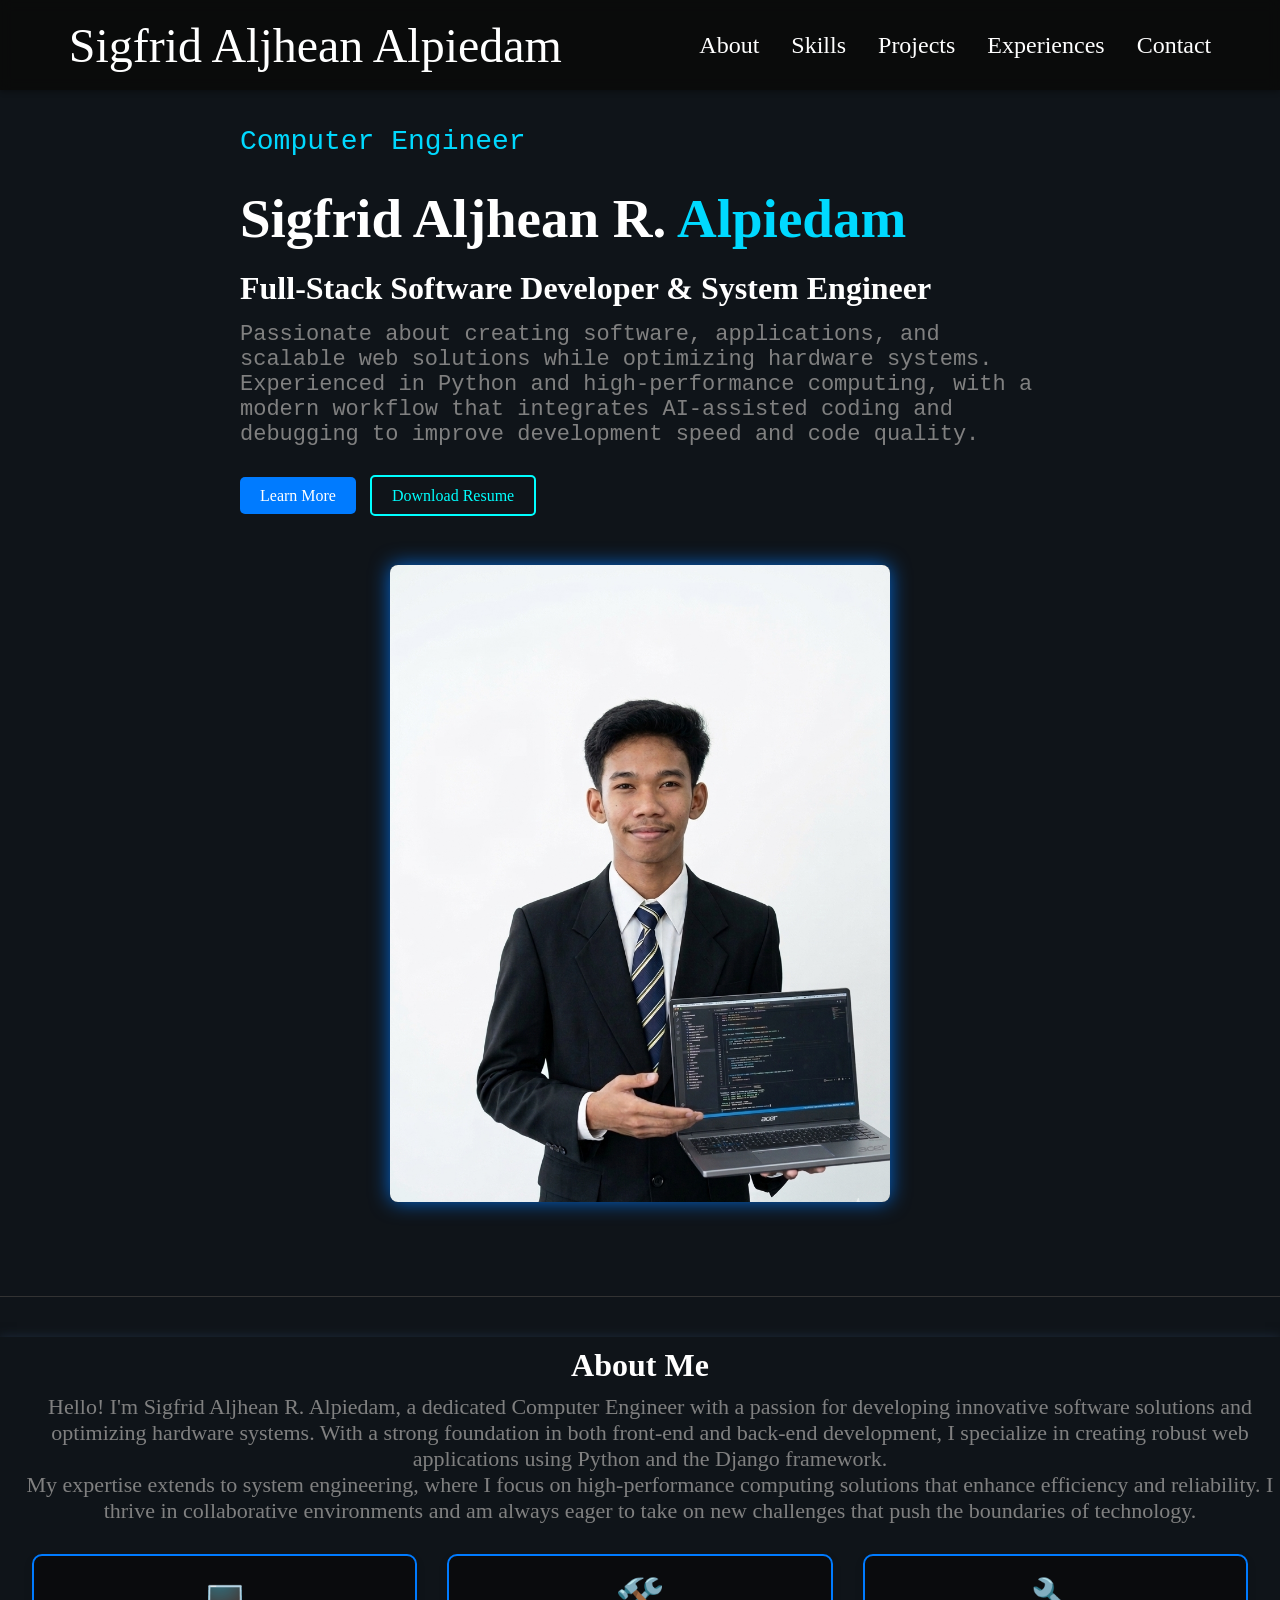
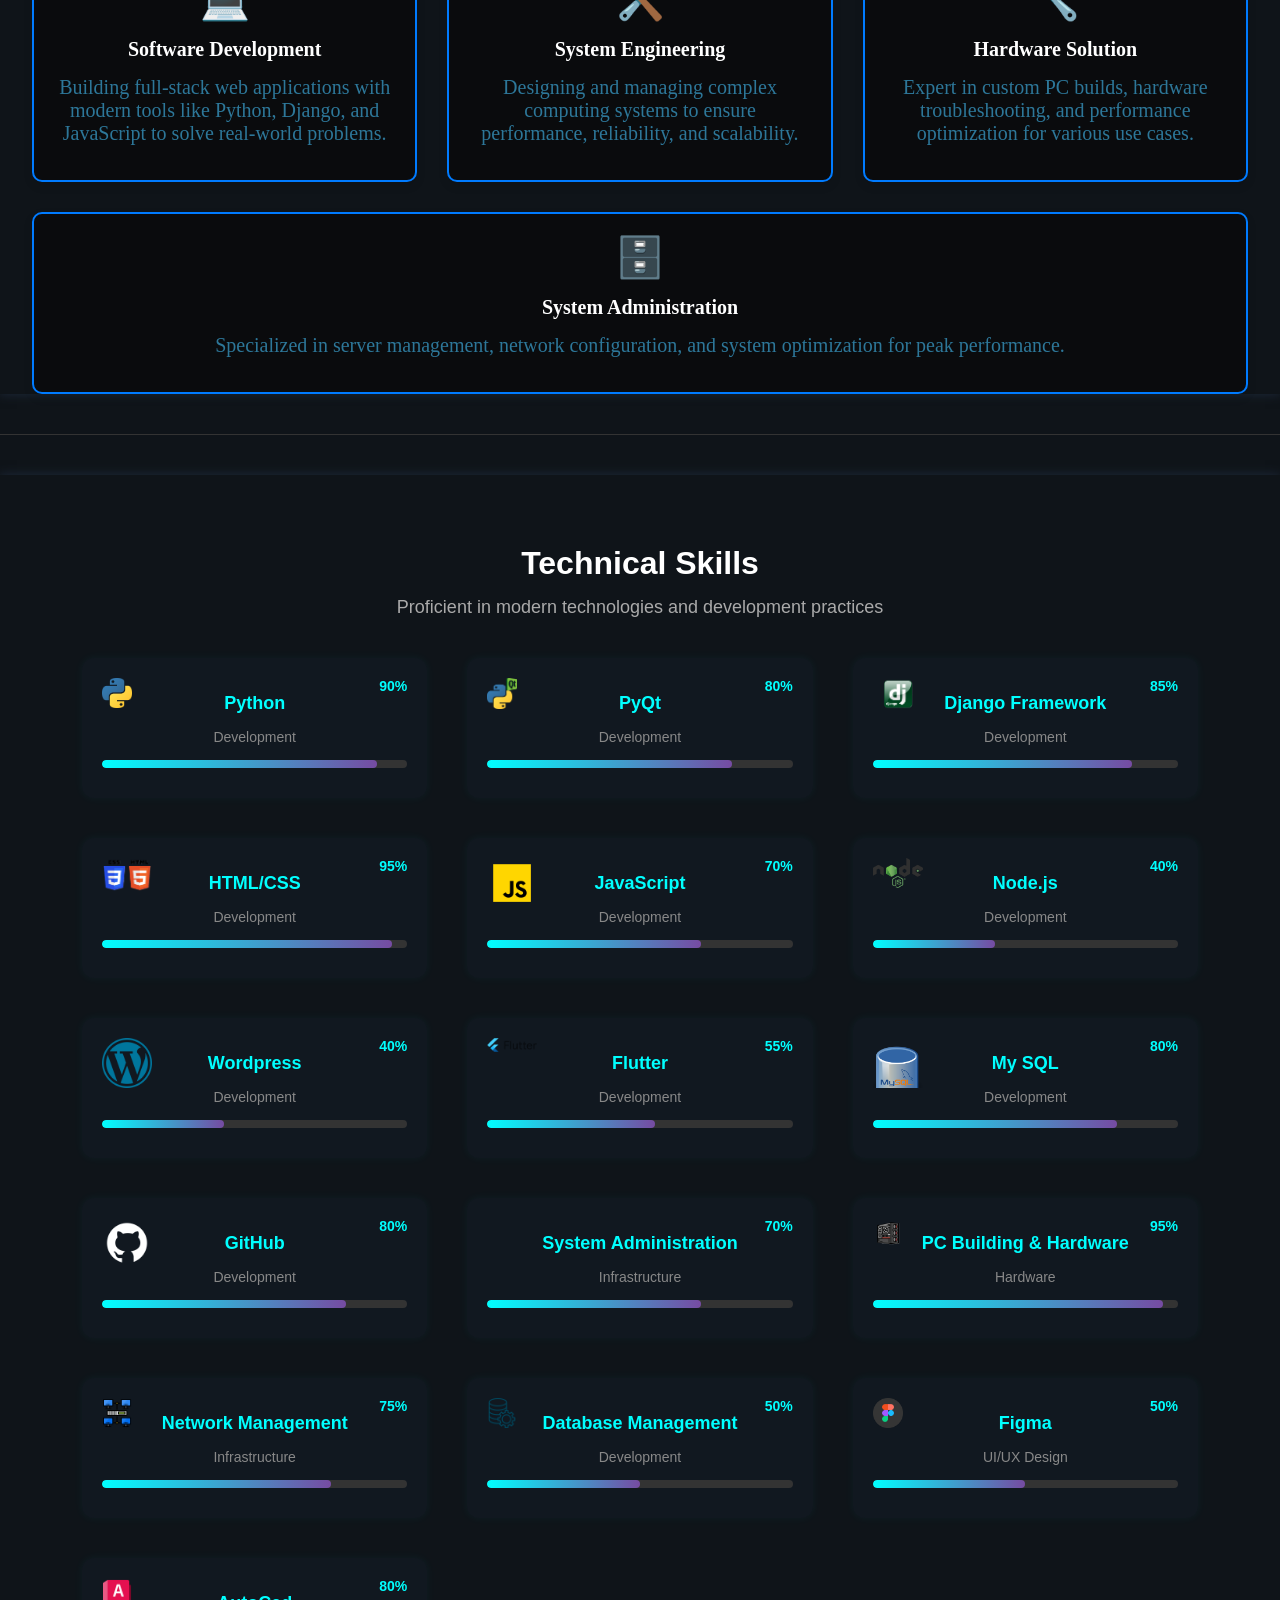
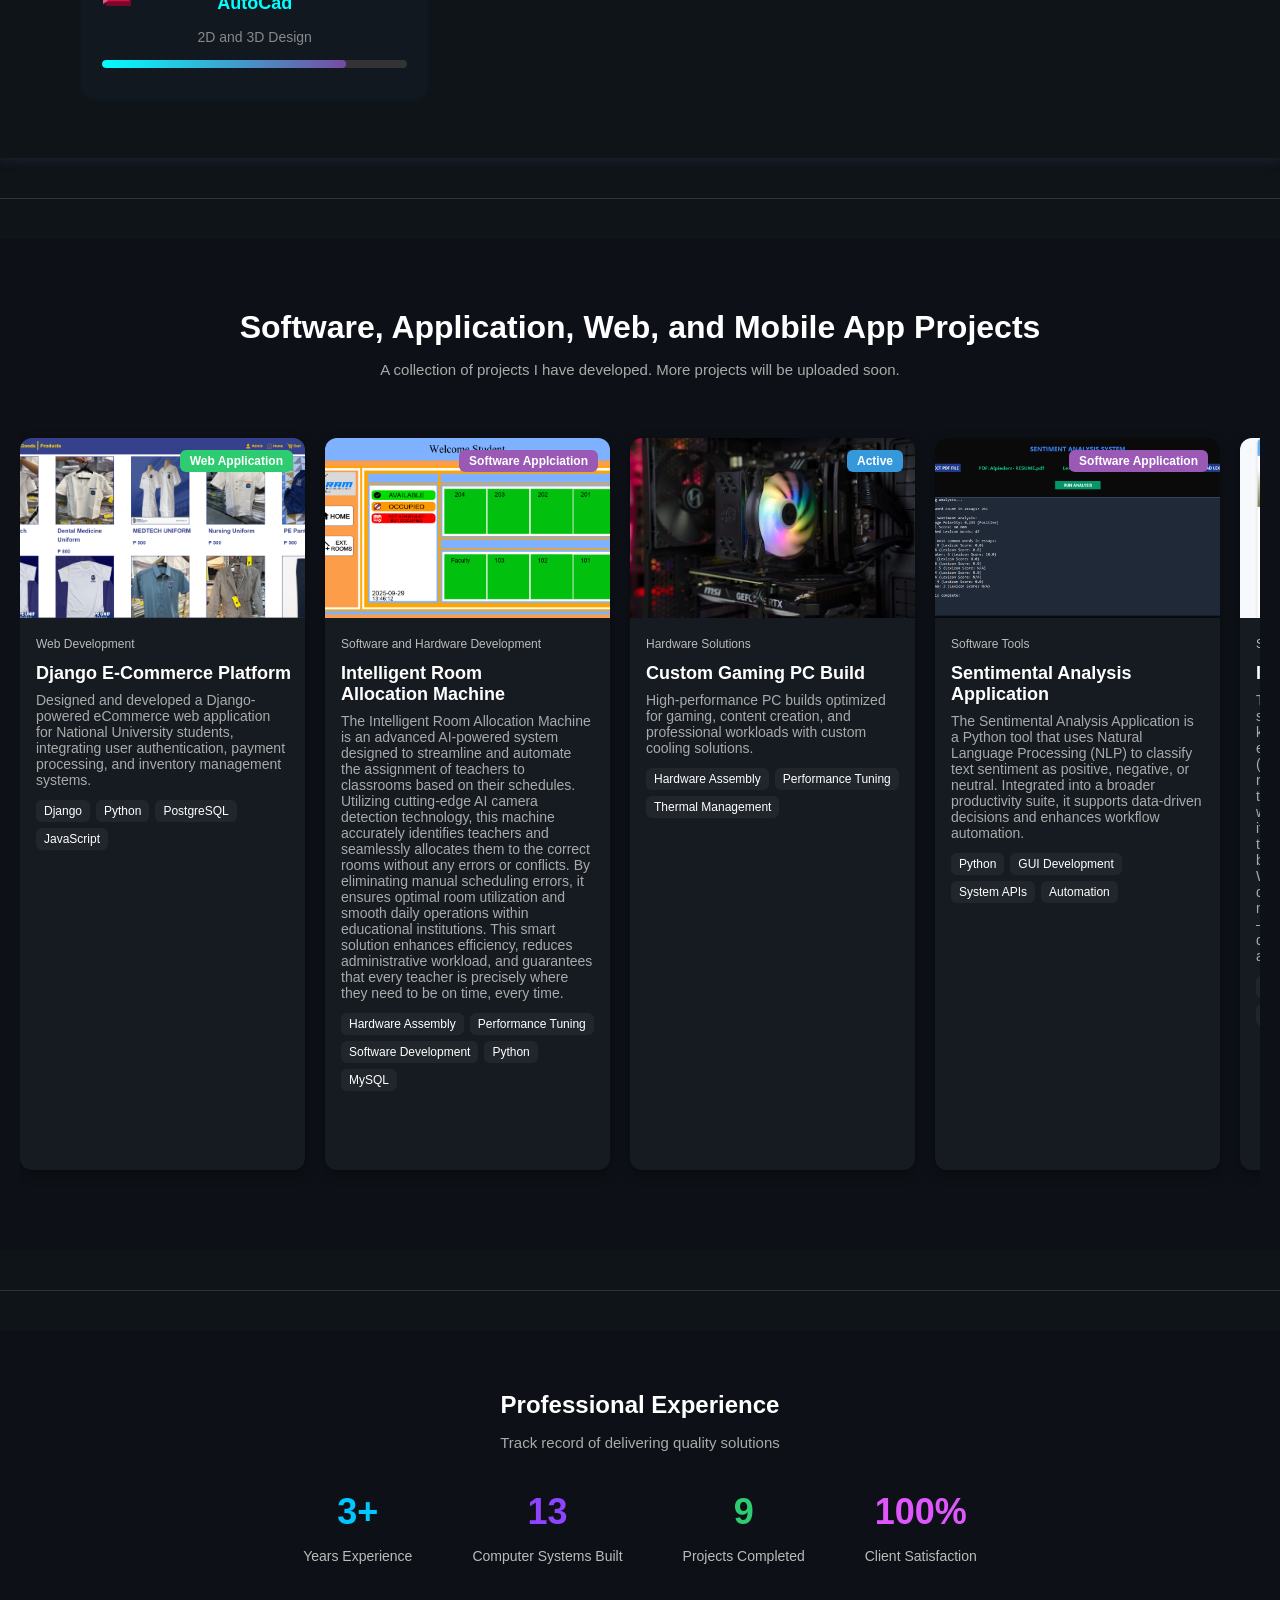
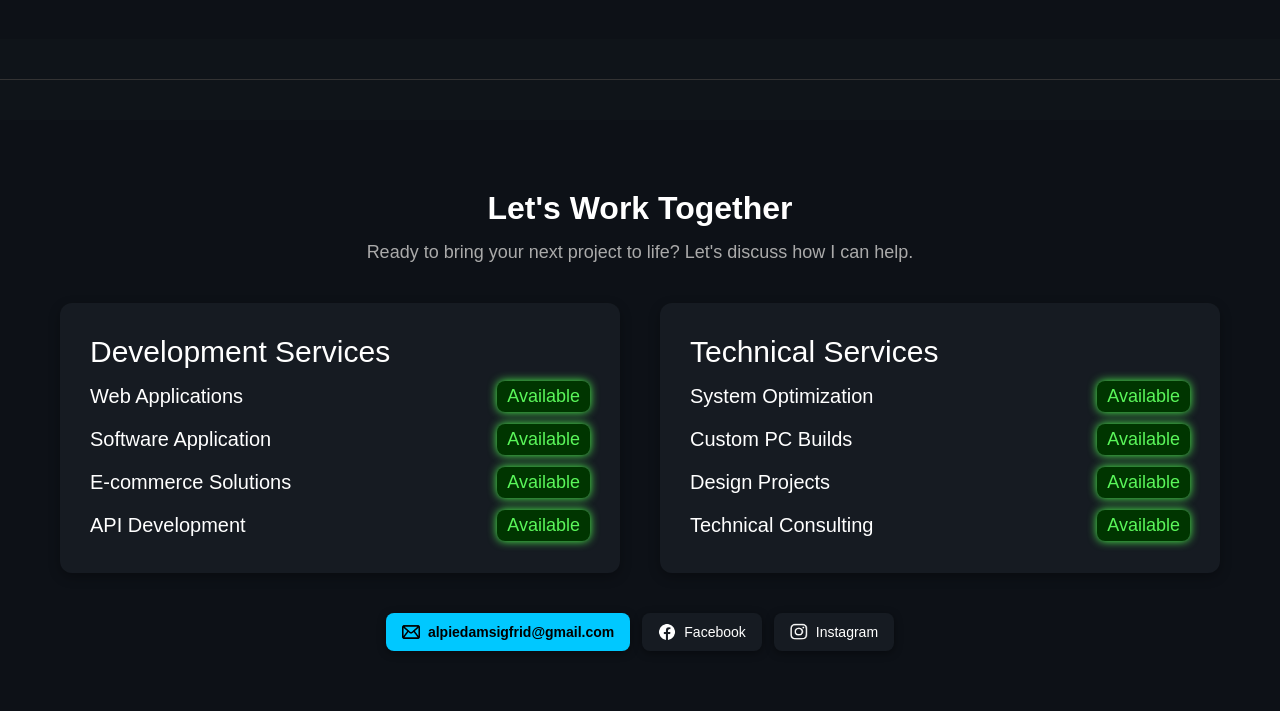
==== commit 78feb482: "updated" ====
--- a/index.html
+++ b/index.html
@@ -3,13 +3,13 @@
 <head>
     <meta charset="UTF-8" />
     <meta name="viewport" content="width=device-width, initial-scale=1.0" />
-    <title>My Portfolio</title>
+    <title>Sigfrid Aljhean Alpiedam</title>
     <link rel="stylesheet" href="assets/style.css" />
     <link rel="stylesheet" href="assets/mediaqueries.css" />
 </head>
 <body>
     <nav id="desktop-nav">
-        <div class="logo">Ping Alpiedam</div>
+        <div class="logo">Sigfrid Aljhean Alpiedam</div>
         <div>
             <ul class="nav-links">
                 <li><a href="#about">About</a></li>
@@ -21,7 +21,7 @@
         </div>
     </nav>
     <nav id="hamburger-nav">
-        <div class="logo">Ping Alpiedam</div>
+        <div class="logo">Sigfrid Aljhean Alpiedam</div>
         <div class="hamburger-menu">
             <div class="hamburger-icon" onclick="toggleMenu()">
                 <span></span>
@@ -38,24 +38,22 @@
         </div>
     </nav>
 
-    <!-- Hero Section -->
     <section id="hero">
         <div class="hero-wrapper">
             <div class="container text-content">
                 <div class="text-sm">Computer Engineer</div>
                 <h1 class="Name">Sigfrid Aljhean R.<span class="text-primary"> Alpiedam</span></h1>
-                <h2 class="tit">Full-Stack Developer & System Engineer</h2>
-                <p class="text-1">Passionate about creating robust web applications and optimizing hardware systems. Specialized in Python, Django framework, and high-performance computing solutions.</p>
+                <h2 class="tit">Full-Stack Software Developer & System Engineer</h2>
+                <p class="text-1">Passionate about creating software, applications, and scalable web solutions while optimizing hardware systems. Experienced in Python and high-performance computing, with a modern workflow that integrates AI-assisted coding and debugging to improve development speed and code quality.</p>
                 <a href="#about" class="btn">Learn More</a>
                 <a href="assets/files/ALPIEDAM_RESUME.pdf" class="btn btn-secondary" download>Download Resume</a>
             </div>
             <div class="hero-image">
-                <img src="assets/pics/mypic.JPG" alt="Hero Image" />
+                <img src="assets/pics/mypic.png" alt="Hero Image" />
             </div>
         </div>
     </section>
     <hr class="divider" />
-    <!-- About Section -->
     <section id="about">
         <div class="about-wrapper">
             <div class="about-text">
@@ -101,7 +99,8 @@
         </div>
     </section>
     <hr class="divider" />
-    <!-- Skills Section -->
+
+
     <section id="skills">
         <div class="skills-wrapper">
             <h2 class="tit">Technical Skills</h2>
@@ -150,7 +149,7 @@
             </div>
 
             <div class="skill-card">
-                <div class="icon1"><img src="assets/icons/node.png" alt="Hero Image" /></div>
+                <div class="icon1"><img src="assets/icons/Node.png" alt="Hero Image" /></div>
                 <h3>Node.js</h3>
                 <p class="category">Development</p>
                 <div class="progress-bar"><div class="fill" style="width: 40%"></div></div>
@@ -236,11 +235,12 @@
         </div>
     </section>
     <hr class="divider" />
-    <!-- Projects Section -->
+
+
     <section id="projects">
         <div class="projects-header">
-            <h2 class="tit">Featured Projects</h2>
-            <p class="subtit">Recent work showcasing technical expertise and problem-solving skills</p>
+            <h2 class="tit">Software, Application, Web, and Mobile App Projects</h2>
+            <p class="subtit">A collection of projects I have developed. More projects will be uploaded soon.</p>
         </div>
 
         <div class="projects-wrapper scrolling-carousel">
@@ -250,7 +250,7 @@
             <div class="project-content">
                 <span class="tag">Web Development</span>
                 <h3>Django E-Commerce Platform</h3>
-                <p>Full-stack web application with Django backend, featuring user authentication, payment processing, and inventory management.</p>
+                <p>Designed and developed a Django-powered eCommerce web application for National University students, integrating user authentication, payment processing, and inventory management systems.</p>
                 <div class="tech-stack">
                 <span>Django</span><span>Python</span><span>PostgreSQL</span><span>JavaScript</span>
                 </div>
@@ -336,7 +336,8 @@
         </div>
     </section>
     <hr class="divider" />
-    <!-- Experience Section -->
+
+
     <section id="experience">
         <div class="experience-header">
             <h2>Professional Experience</h2>
@@ -363,7 +364,8 @@
         </div>
     </section>
     <hr class="divider" />
-    <!-- Contact Section -->
+
+
     <section id="contact">
         <div class="contact-header">
             <h2 class="tit">Let's Work Together</h2>
@@ -396,9 +398,6 @@
             <a href="mailto:alpiedamsigfrid@gmail.com" class="btn2 email">
             <img src="assets/icons/email.png" alt="Email"> alpiedamsigfrid@gmail.com
             </a>
-            <a href="https://linkedin.com/in/sigfridaljheanalpiedamcoesysdev" target="_blank" class="btn2">
-            <img src="assets/icons/linked.png" alt="LinkedIn"> LinkedIn
-            </a>
             <a href="https://www.facebook.com/ping.alpiedam" target="_blank" class="btn2">
             <img src="assets/icons/facebook.png" alt="Facebook"> Facebook
             </a>
--- a/assets/style.css
+++ b/assets/style.css
@@ -1,5 +1,3 @@
-
-/* For All */ 
 * {
     margin: 0;
     padding: 0;
@@ -17,7 +15,6 @@
     color: #333;
 }
 
-/* Transitions */
 a, .btn {
     transition: all 300ms ease;
 }
@@ -28,7 +25,7 @@
     background-color: #333;
     margin: 40px 0;
 }
-/*Desktop Navigation*/
+
 nav, .nav-links {
     display: flex;
 }
@@ -62,7 +59,6 @@
     cursor: default;
 }
 
-/* Hamburger */
 #hamburger-nav {
     display: none;
 }
@@ -148,10 +144,6 @@
     transform: none;
 }
 
-
-/* Sections */
-
-/* Hero Section */
 #hero {
     padding: 50px 0;
 }
@@ -256,7 +248,6 @@
   text-decoration: none;
 }
 
-/* About Section */
 .about-wrapper {
     display: flex;
     justify-content: center;
@@ -321,7 +312,6 @@
     color: #2d7799;
 }
 
-/* Skills Section */
 #skills {
   background-color: #0f1419;
   color: white;
@@ -431,7 +421,6 @@
   right: 20px;
 }
 
-/* Projects Section */
 #projects {
   background: #0d1117;
   padding: 60px 20px;
@@ -452,25 +441,30 @@
   gap: 20px;
   overflow-x: auto;
   scroll-behavior: smooth;
-  scrollbar-width: none;
-  -ms-overflow-style: none; 
-  padding: 20px 0;
+  -webkit-overflow-scrolling: touch;
+  padding: 20px 10px;
   background: #0d1117;
   white-space: nowrap;
+  scroll-snap-type: x mandatory;
+  scrollbar-width: thin;
+  scrollbar-color: #00d9ff #0d1117;
 }
 
 .projects-wrapper::-webkit-scrollbar {
-  display: none; 
-}
-
-.scrolling-carousel:hover,
-.project-card:hover {
-  animation-play-state: paused !important;
+  height: 8px;
+}
+.projects-wrapper::-webkit-scrollbar-thumb {
+  background-color: #00d9ff;
+  border-radius: 4px;
+}
+.projects-wrapper::-webkit-scrollbar-track {
+  background: #0d1117;
 }
 
 .project-card {
-  flex: 0 0 auto;
-  width: 300px;
+  flex: 0 0 calc(25% - 20px);
+  min-width: 280px;
+  max-width: 320px;
   background: #161b22;
   border-radius: 12px;
   overflow: hidden;
@@ -478,15 +472,19 @@
   position: relative;
   text-align: left;
   transition: transform 0.3s ease, box-shadow 0.3s ease;
-  user-select: none;
-}
+  scroll-snap-align: start;
+}
+
 .project-card:hover {
   transform: translateY(-8px) scale(1.03);
   box-shadow: 0 8px 20px rgba(0, 0, 0, 0.6); 
 }
+
 .project-card img {
   width: 100%;
   display: block;
+  height: 180px;
+  object-fit: cover;
 }
 
 .project-status {
@@ -499,6 +497,7 @@
   font-weight: bold;
   color: #fff;
 }
+
 .project-status.production { background: #2ecc71; }
 .project-status.active { background: #3498db; }
 .project-status.open-source { background: #9b59b6; }
@@ -524,7 +523,6 @@
   color: #aaa;
   margin: 8px 0 12px;
   overflow-wrap: break-word;
-  word-wrap: break-word;
   white-space: normal;
 }
 
@@ -541,7 +539,22 @@
   font-size: 12px;
 }
 
-/* Experience Section */
+@media (max-width: 1200px) {
+  .project-card {
+    flex: 0 0 calc(33.33% - 20px);
+  }
+}
+@media (max-width: 900px) {
+  .project-card {
+    flex: 0 0 calc(50% - 20px);
+  }
+}
+@media (max-width: 600px) {
+  .project-card {
+    flex: 0 0 100%;
+  }
+}
+
 #experience {
   background: #0d1117;
   padding: 60px 20px;
@@ -584,7 +597,6 @@
 .stat h3.green { color: #2ecc71; }
 .stat h3.pink { color: #e056fd; }
 
-/* Contact Section */
 #contact {
   background: #0d1117;
   padding: 60px 20px;
--- a/assets/mediaqueries.css
+++ b/assets/mediaqueries.css
@@ -8,7 +8,6 @@
 }
 
 
-/* About Section */
 @media screen and (max-width: 1200px) {
     .aboutdes {
         width: 90%; 
